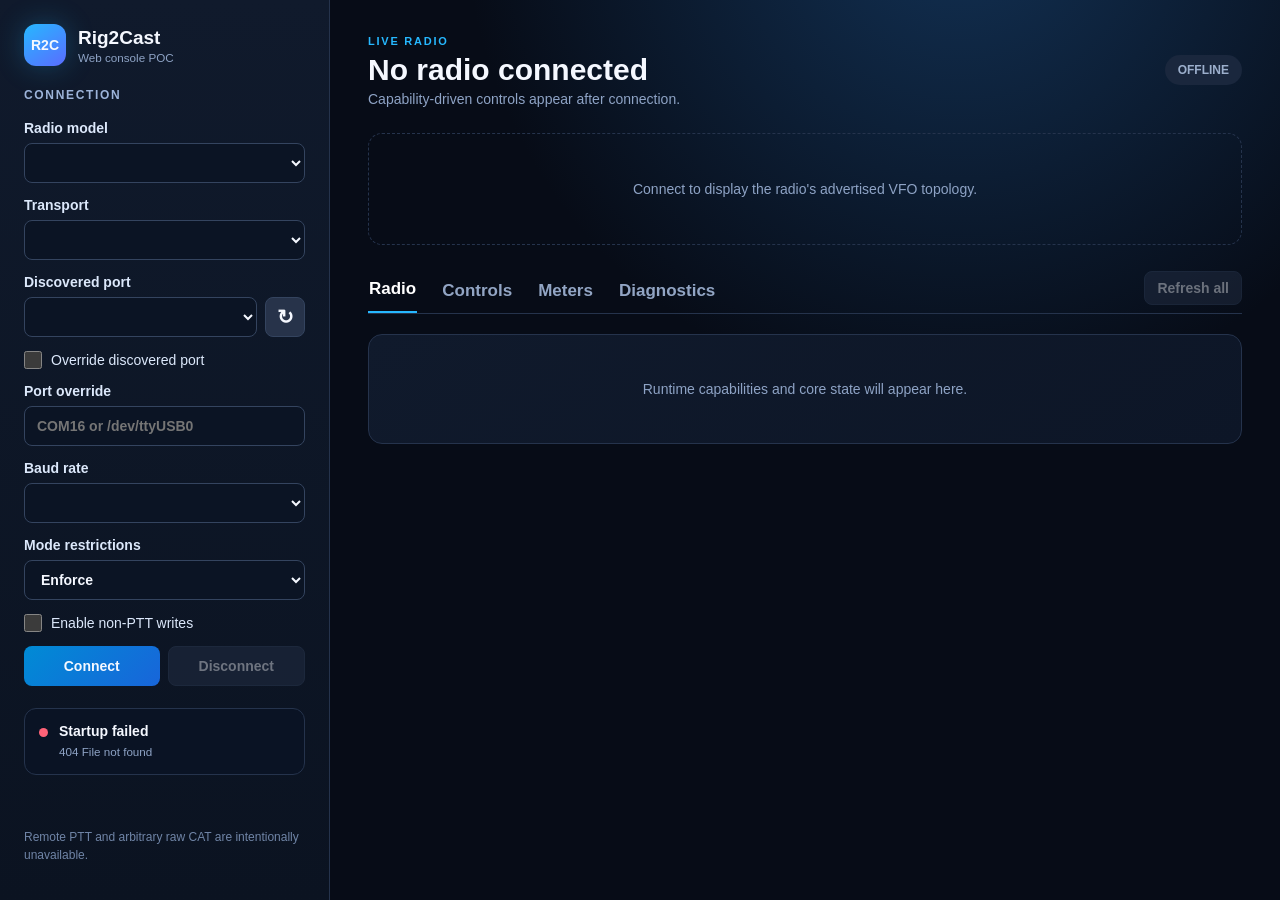
==== samples/Rig2Cast.WebGui/wwwroot/index.html @ d9836d30 "WebGUI for radio control server via REST API and WebSockets was implemented and render functional." ====
<!doctype html>
<html lang="en">
<head>
  <meta charset="utf-8">
  <meta name="viewport" content="width=device-width, initial-scale=1">
  <title>Rig2Cast Web Console</title>
  <link rel="stylesheet" href="styles.css">
</head>
<body>
  <div class="app-shell">
    <aside class="sidebar">
      <div class="brand"><span class="brand-mark">R2C</span><div><strong>Rig2Cast</strong><small>Web console POC</small></div></div>
      <section>
        <h2>Connection</h2>
        <label>Radio model<select id="model"></select></label>
        <label>Transport<select id="transport"></select></label>
        <div id="serial-fields">
          <label>Discovered port<div class="inline"><select id="serial-port"></select><button id="refresh-ports" class="icon" title="Refresh ports">↻</button></div></label>
          <label class="check"><input id="port-override-enabled" type="checkbox">Override discovered port</label>
          <label id="port-override-row">Port override<input id="port-override" placeholder="COM16 or /dev/ttyUSB0" disabled></label>
          <label>Baud rate<select id="baud"></select></label>
        </div>
        <div id="tcp-fields" hidden>
          <label>Raw TCP host<input id="tcp-host" value="127.0.0.1"></label>
          <label>Raw TCP port<input id="tcp-port" type="number" min="1" max="65535" value="5555"></label>
        </div>
        <div id="model-settings"></div>
        <label>Mode restrictions<select id="mode-policy"><option>Enforce</option><option>Advisory</option></select></label>
        <label class="check"><input id="enable-writes" type="checkbox">Enable non-PTT writes</label>
        <div class="actions"><button id="connect" class="primary">Connect</button><button id="disconnect" disabled>Disconnect</button></div>
      </section>
      <div id="status-card" class="status-card"><span class="dot"></span><div><strong id="status-title">Offline</strong><small id="status-text">Select a radio and transport.</small></div></div>
      <p class="safety">Remote PTT and arbitrary raw CAT are intentionally unavailable.</p>
    </aside>

    <main>
      <header>
        <div><span class="eyebrow">LIVE RADIO</span><h1 id="radio-title">No radio connected</h1><p id="radio-summary">Capability-driven controls appear after connection.</p></div>
        <div id="connection-badge" class="badge offline">OFFLINE</div>
      </header>
      <div id="vfo-deck" class="vfo-deck empty"><div class="empty-state">Connect to display the radio's advertised VFO topology.</div></div>
      <nav><button class="tab active" data-tab="radio">Radio</button><button class="tab" data-tab="controls">Controls</button><button class="tab" data-tab="meters">Meters</button><button class="tab" data-tab="diagnostics">Diagnostics</button><button id="refresh-all" class="refresh" disabled>Refresh all</button></nav>
      <section id="tab-radio" class="tab-page active"><div id="core-card" class="panel empty-state">Runtime capabilities and core state will appear here.</div></section>
      <section id="tab-controls" class="tab-page"><div id="controls-grid" class="control-groups"></div></section>
      <section id="tab-meters" class="tab-page"><div id="meters-grid" class="meter-grid"></div></section>
      <section id="tab-diagnostics" class="tab-page"><div class="panel"><div class="panel-title"><h3>Session log</h3><button id="clear-log">Clear</button></div><pre id="log"></pre></div></section>
    </main>
  </div>
  <script src="app.js"></script>
</body>
</html>
---- samples/Rig2Cast.WebGui/wwwroot/styles.css ----
:root {
    color-scheme: dark;
    --bg: #070c17;
    --side: #0d1525;
    --panel: #101a2d;
    --panel2: #0c1525;
    --line: #25334c;
    --muted: #8ea3c5;
    --text: #f5f8ff;
    --cyan: #26b8ff;
    --green: #49e39b;
    --amber: #ffc857;
    --danger: #ff6378
}

* {
    box-sizing: border-box
}

body {
    margin: 0;
    background: radial-gradient(circle at 75% -10%, #123154 0, transparent 36%), var(--bg);
    color: var(--text);
    font: 14px Inter, Segoe UI, sans-serif
}

.app-shell {
    min-height: 100vh;
    display: grid;
    grid-template-columns: 330px 1fr
}

.sidebar {
    background: linear-gradient(180deg, #101a2c, #0b1321);
    border-right: 1px solid var(--line);
    padding: 24px;
    display: flex;
    flex-direction: column;
    gap: 22px
}

.brand {
    display: flex;
    align-items: center;
    gap: 12px
}

.brand-mark {
    display: grid;
    place-items: center;
    width: 42px;
    height: 42px;
    border-radius: 12px;
    background: linear-gradient(145deg, var(--cyan), #5a6cff);
    font-weight: 900;
    box-shadow: 0 0 28px #26b8ff42
}

.brand strong,
.brand small {
    display: block
}

.brand strong {
    font-size: 19px
}

.brand small {
    color: var(--muted);
    margin-top: 2px
}

h2 {
    font-size: 12px;
    letter-spacing: .14em;
    text-transform: uppercase;
    color: #9db4da;
    margin: 0 0 18px
}

label {
    display: grid;
    gap: 7px;
    margin: 0 0 14px;
    color: #dce8fb;
    font-weight: 600
}

input,
select,
button {
    height: 40px;
    border-radius: 8px;
    border: 1px solid #34445f;
    background: #0b1424;
    color: var(--text);
    padding: 0 12px;
    font: inherit
}

input:focus,
select:focus {
    outline: 2px solid #26b8ff55;
    border-color: var(--cyan)
}

button {
    background: #27334a;
    cursor: pointer;
    font-weight: 700
}

button:hover:not(:disabled) {
    border-color: #5b7194;
    filter: brightness(1.12)
}

button:disabled {
    opacity: .42;
    cursor: not-allowed
}

.primary {
    background: linear-gradient(135deg, #008bd5, #1865da);
    border: 0
}

.inline,
.actions {
    display: flex;
    gap: 8px
}

.inline select {
    min-width: 0;
    flex: 1
}

.icon {
    width: 40px;
    padding: 0;
    font-size: 20px
}

.check {
    display: flex;
    align-items: center;
    gap: 9px;
    font-weight: 500
}

.check input {
    width: 18px;
    height: 18px;
    margin: 0;
    accent-color: var(--cyan)
}

.actions button {
    flex: 1
}

.status-card {
    border: 1px solid var(--line);
    background: #0a1324;
    border-radius: 12px;
    padding: 14px;
    display: flex;
    gap: 11px;
    align-items: flex-start
}

.status-card .dot {
    width: 9px;
    height: 9px;
    border-radius: 50%;
    background: #60708d;
    margin-top: 5px
}

.status-card.online .dot {
    background: var(--green);
    box-shadow: 0 0 12px var(--green)
}

.status-card.error .dot {
    background: var(--danger)
}

.status-card strong,
.status-card small {
    display: block
}

.status-card small {
    margin-top: 5px;
    color: var(--muted);
    line-height: 1.35
}

.safety {
    margin-top: auto;
    color: #7085a7;
    font-size: 12px;
    line-height: 1.5
}

main {
    padding: 32px 38px;
    min-width: 0
}

header {
    display: flex;
    justify-content: space-between;
    gap: 20px;
    align-items: center
}

.eyebrow {
    font-size: 11px;
    letter-spacing: .16em;
    color: var(--cyan);
    font-weight: 800
}

h1 {
    font-size: 30px;
    margin: 5px 0 4px
}

header p {
    margin: 0;
    color: var(--muted)
}

.badge {
    padding: 8px 13px;
    border-radius: 30px;
    font-weight: 800;
    font-size: 12px;
    background: #1a273d;
    color: #9cafcc
}

.badge.online {
    background: #123b35;
    color: var(--green)
}

.vfo-deck {
    display: grid;
    grid-template-columns: repeat(auto-fit, minmax(280px, 1fr));
    gap: 14px;
    margin: 26px 0
}

.vfo-card {
    padding: 20px;
    border: 1px solid var(--line);
    background: linear-gradient(145deg, #111d32, #0d1729);
    border-radius: 14px;
    position: relative
}

.vfo-card.active {
    border-color: var(--cyan);
    box-shadow: inset 0 0 0 1px #26b8ff33
}

.vfo-role {
    position: absolute;
    right: 18px;
    top: 17px;
    color: var(--cyan);
    font-size: 11px;
    font-weight: 800
}

.vfo-name {
    color: #9eb2d3;
    font-weight: 800
}

.frequency {
    font-size: 29px;
    font-weight: 800;
    margin: 17px 0 14px;
    letter-spacing: .02em
}

.frequency-editor {
    display: flex;
    gap: 8px
}

.frequency-editor input {
    flex: 1;
    min-width: 0
}

.empty-state {
    color: var(--muted);
    display: grid;
    place-items: center;
    min-height: 110px
}

.vfo-deck.empty {
    border: 1px dashed var(--line);
    border-radius: 14px
}

nav {
    display: flex;
    align-items: end;
    gap: 24px;
    border-bottom: 1px solid var(--line);
    margin-bottom: 20px
}

.tab {
    border: 0;
    background: none;
    border-radius: 0;
    padding: 0 1px 12px;
    height: auto;
    color: #92a5c4;
    font-size: 17px
}

.tab.active {
    color: white;
    border-bottom: 2px solid var(--cyan)
}

.refresh {
    margin-left: auto;
    margin-bottom: 8px;
    height: 34px
}

.tab-page {
    display: none
}

.tab-page.active {
    display: block
}

.panel {
    background: linear-gradient(150deg, #101a2c, #0d1627);
    border: 1px solid var(--line);
    border-radius: 14px;
    padding: 20px;
    margin-bottom: 16px
}

.panel-title {
    display: flex;
    align-items: center;
    justify-content: space-between
}

.panel h3 {
    margin: 0 0 16px;
    font-size: 16px
}

.core-grid {
    display: grid;
    grid-template-columns: repeat(auto-fit, minmax(210px, 1fr));
    gap: 16px
}

.core-item {
    padding: 14px;
    background: #0a1322;
    border-radius: 10px;
    border: 1px solid #1e2b42
}

.core-item small {
    display: block;
    color: var(--muted);
    margin-bottom: 7px
}

.core-item strong {
    font-size: 16px
}

.core-actions {
    display: grid;
    grid-template-columns: repeat(3, minmax(180px, 1fr));
    gap: 12px;
    margin-top: 18px
}

.field-action {
    display: grid;
    grid-template-columns: 1fr auto;
    gap: 8px;
    align-items: end
}

.field-action label {
    margin: 0
}

.control-groups {
    display: grid;
    grid-template-columns: repeat(auto-fit, minmax(410px, 1fr));
    gap: 16px
}

.control-table {
    display: grid;
    grid-template-columns: minmax(140px, 1fr) 150px 72px;
    gap: 9px 12px;
    align-items: center
}

.control-table .name small {
    display: block;
    color: #7186a9;
    font-size: 10px;
    margin-top: 3px
}

.control-table input,
.control-table select {
    width: 100%
}

.switch-grid {
    display: grid;
    grid-template-columns: repeat(2, minmax(170px, 1fr));
    gap: 10px
}

.switch-tile {
    display: flex;
    justify-content: space-between;
    align-items: center;
    background: #0a1322;
    border: 1px solid #1f2d45;
    padding: 12px;
    border-radius: 10px
}

.toggle {
    appearance: none;
    width: 40px;
    height: 22px;
    background: #34415a;
    border-radius: 20px;
    position: relative;
    transition: .2s
}

.toggle:after {
    content: "";
    position: absolute;
    width: 16px;
    height: 16px;
    border-radius: 50%;
    background: white;
    top: 3px;
    left: 3px;
    transition: .2s
}

.toggle:checked {
    background: #087fc1
}

.toggle:checked:after {
    left: 21px
}

.meter-grid {
    display: grid;
    grid-template-columns: repeat(auto-fit, minmax(230px, 1fr));
    gap: 14px
}

.meter {
    padding: 18px;
    background: var(--panel);
    border: 1px solid var(--line);
    border-radius: 13px
}

.meter-head {
    display: flex;
    justify-content: space-between
}

.meter-value {
    font-size: 27px;
    font-weight: 800;
    margin: 18px 0 9px
}

.meter-track {
    height: 7px;
    background: #07101e;
    border-radius: 8px;
    overflow: hidden
}

.meter-fill {
    height: 100%;
    width: 0;
    background: linear-gradient(90deg, var(--cyan), var(--green));
    transition: .25s
}

pre {
    min-height: 300px;
    max-height: 520px;
    overflow: auto;
    color: #b6c9e8;
    white-space: pre-wrap;
    line-height: 1.55
}

body.busy {
    cursor: progress
}

@media(max-width:920px) {
    .app-shell {
        grid-template-columns: 1fr
    }

    .sidebar {
        border-right: 0;
        border-bottom: 1px solid var(--line)
    }

    main {
        padding: 24px 18px
    }

    .core-actions {
        grid-template-columns: 1fr
    }

    .control-groups {
        grid-template-columns: 1fr
    }
}

@media(max-width:540px) {
    .control-table {
        grid-template-columns: 1fr 90px 64px
    }

    .switch-grid {
        grid-template-columns: 1fr
    }

    nav {
        gap: 13px;
        overflow: auto
    }

    .tab {
        font-size: 15px
    }
}
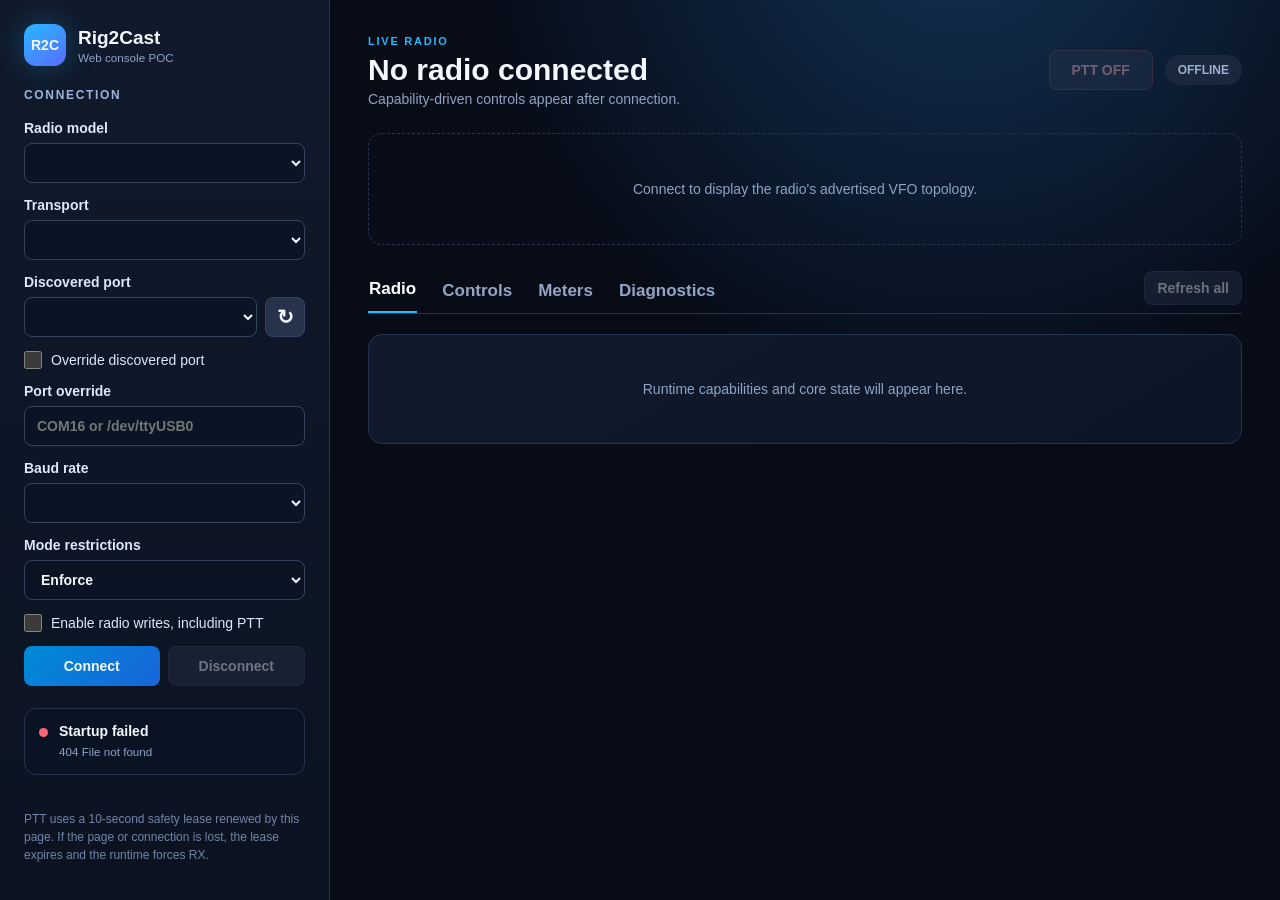
==== commit 2a527cd8: "- Split-mode red TX-VFO highlighting.   - Mouse-wheel VFO tuning.   - Web PTT with a renewable 10-se" ====
--- a/samples/Rig2Cast.WebGui/wwwroot/index.html
+++ b/samples/Rig2Cast.WebGui/wwwroot/index.html
@@ -26,17 +26,17 @@
         </div>
         <div id="model-settings"></div>
         <label>Mode restrictions<select id="mode-policy"><option>Enforce</option><option>Advisory</option></select></label>
-        <label class="check"><input id="enable-writes" type="checkbox">Enable non-PTT writes</label>
+        <label class="check"><input id="enable-writes" type="checkbox">Enable radio writes, including PTT</label>
         <div class="actions"><button id="connect" class="primary">Connect</button><button id="disconnect" disabled>Disconnect</button></div>
       </section>
       <div id="status-card" class="status-card"><span class="dot"></span><div><strong id="status-title">Offline</strong><small id="status-text">Select a radio and transport.</small></div></div>
-      <p class="safety">Remote PTT and arbitrary raw CAT are intentionally unavailable.</p>
+      <p class="safety">PTT uses a 10-second safety lease renewed by this page. If the page or connection is lost, the lease expires and the runtime forces RX.</p>
     </aside>
 
     <main>
       <header>
         <div><span class="eyebrow">LIVE RADIO</span><h1 id="radio-title">No radio connected</h1><p id="radio-summary">Capability-driven controls appear after connection.</p></div>
-        <div id="connection-badge" class="badge offline">OFFLINE</div>
+        <div class="header-actions"><button id="ptt" class="ptt" disabled>PTT OFF</button><div id="connection-badge" class="badge offline">OFFLINE</div></div>
       </header>
       <div id="vfo-deck" class="vfo-deck empty"><div class="empty-state">Connect to display the radio's advertised VFO topology.</div></div>
       <nav><button class="tab active" data-tab="radio">Radio</button><button class="tab" data-tab="controls">Controls</button><button class="tab" data-tab="meters">Meters</button><button class="tab" data-tab="diagnostics">Diagnostics</button><button id="refresh-all" class="refresh" disabled>Refresh all</button></nav>
--- a/samples/Rig2Cast.WebGui/wwwroot/styles.css
+++ b/samples/Rig2Cast.WebGui/wwwroot/styles.css
@@ -234,6 +234,25 @@
     color: var(--muted)
 }
 
+.header-actions {
+    display: flex;
+    align-items: center;
+    gap: 12px
+}
+
+.ptt {
+    min-width: 104px;
+    border-color: #70404a;
+    color: #ffb2bd
+}
+
+.ptt.transmitting {
+    color: white;
+    border-color: var(--danger);
+    background: linear-gradient(135deg, #b51f38, #e33d56);
+    box-shadow: 0 0 20px #ff63784d
+}
+
 .badge {
     padding: 8px 13px;
     border-radius: 30px;
@@ -268,6 +287,19 @@
     box-shadow: inset 0 0 0 1px #26b8ff33
 }
 
+.vfo-card.split-tx {
+    border-color: var(--danger);
+    box-shadow: inset 0 0 0 1px #ff63784d
+}
+
+.vfo-card.active.split-tx {
+    box-shadow: inset 0 0 0 1px #26b8ff33, 0 0 0 2px var(--danger)
+}
+
+.vfo-card.split-tx .vfo-role {
+    color: var(--danger)
+}
+
 .vfo-role {
     position: absolute;
     right: 18px;
@@ -287,6 +319,16 @@
     font-weight: 800;
     margin: 17px 0 14px;
     letter-spacing: .02em
+}
+
+.frequency.tunable {
+    cursor: ns-resize;
+    user-select: none
+}
+
+.frequency.tunable:hover {
+    color: #d9f4ff;
+    text-shadow: 0 0 18px #26b8ff55
 }
 
 .frequency-editor {
@@ -570,4 +612,4 @@
     .tab {
         font-size: 15px
     }
-}+}
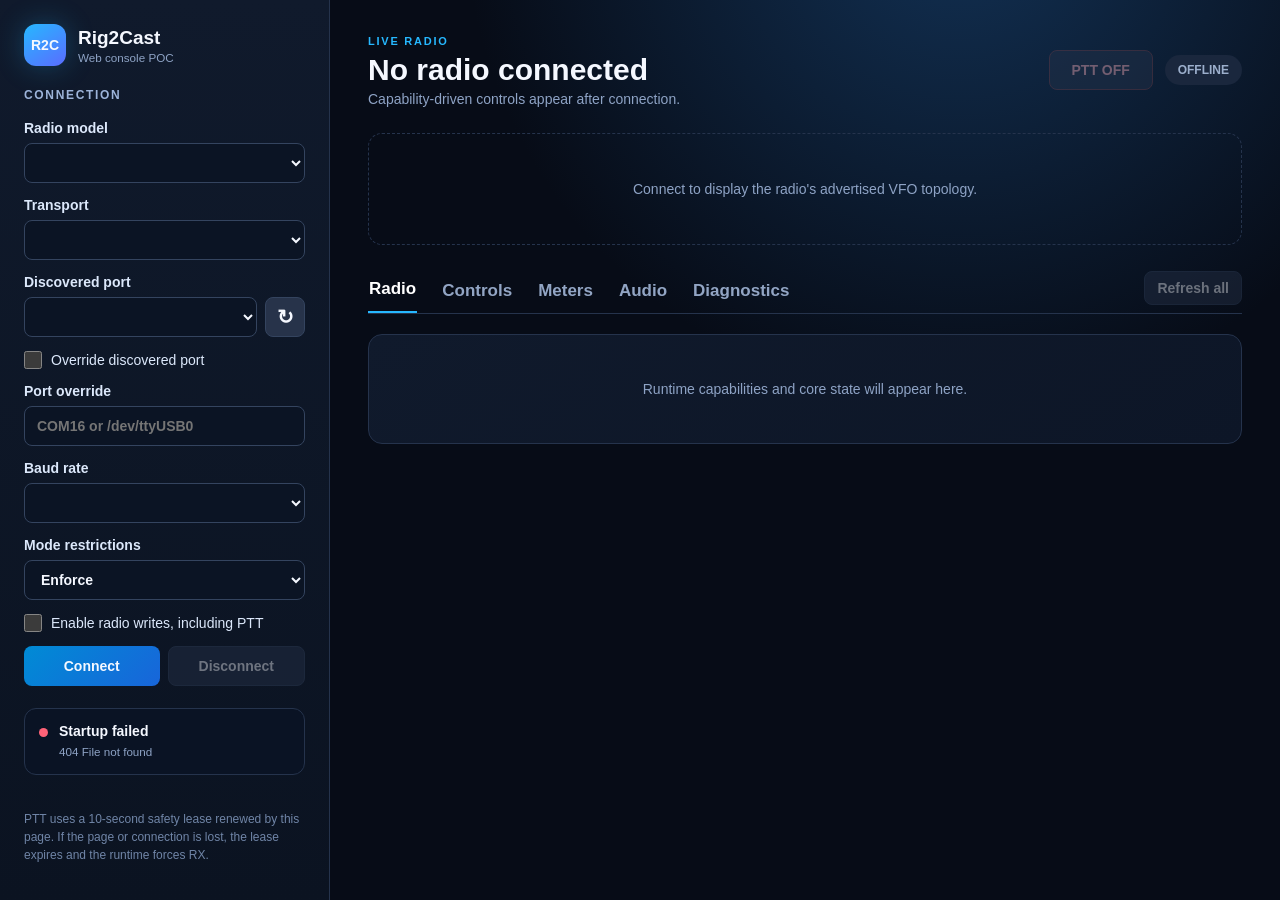
==== commit 2707b29e: "RX / TX capability was added using the GhostLink server for remote operation via browser" ====
--- a/samples/Rig2Cast.WebGui/wwwroot/index.html
+++ b/samples/Rig2Cast.WebGui/wwwroot/index.html
@@ -39,13 +39,15 @@
         <div class="header-actions"><button id="ptt" class="ptt" disabled>PTT OFF</button><div id="connection-badge" class="badge offline">OFFLINE</div></div>
       </header>
       <div id="vfo-deck" class="vfo-deck empty"><div class="empty-state">Connect to display the radio's advertised VFO topology.</div></div>
-      <nav><button class="tab active" data-tab="radio">Radio</button><button class="tab" data-tab="controls">Controls</button><button class="tab" data-tab="meters">Meters</button><button class="tab" data-tab="diagnostics">Diagnostics</button><button id="refresh-all" class="refresh" disabled>Refresh all</button></nav>
+      <nav><button class="tab active" data-tab="radio">Radio</button><button class="tab" data-tab="controls">Controls</button><button class="tab" data-tab="meters">Meters</button><button class="tab" data-tab="audio">Audio</button><button class="tab" data-tab="diagnostics">Diagnostics</button><button id="refresh-all" class="refresh" disabled>Refresh all</button></nav>
       <section id="tab-radio" class="tab-page active"><div id="core-card" class="panel empty-state">Runtime capabilities and core state will appear here.</div></section>
       <section id="tab-controls" class="tab-page"><div id="controls-grid" class="control-groups"></div></section>
       <section id="tab-meters" class="tab-page"><div id="meters-grid" class="meter-grid"></div></section>
+      <section id="tab-audio" class="tab-page"><div class="panel audio-panel"><div class="panel-title"><div><h3>GhostLink audio stream</h3><p>Duplex 48 kHz mono audio via the AUDIO_STREAMING_CS_LINUX server.</p></div><div id="audio-badge" class="badge offline">OFFLINE</div></div><div class="audio-grid"><label>Server host<input id="audio-host" value="127.0.0.1"></label><label>Server TX port <small>radio audio → browser</small><input id="audio-tx-port" type="number" min="1" max="65535" value="6001"></label><label>Server RX port <small>browser mic → radio</small><input id="audio-rx-port" type="number" min="1" max="65535" value="6002"></label><label>Opus bitrate<input id="audio-bitrate" type="number" min="6000" max="128000" step="1000" value="16000"></label></div><label class="check"><input id="audio-mic" type="checkbox" checked>Send microphone audio to the server</label><div class="actions audio-actions"><button id="audio-connect" class="primary">Start audio</button><button id="audio-disconnect" disabled>Stop audio</button></div><p class="audio-note">Microphone access requires HTTPS or localhost. Use headphones to prevent feedback.</p></div></section>
       <section id="tab-diagnostics" class="tab-page"><div class="panel"><div class="panel-title"><h3>Session log</h3><button id="clear-log">Clear</button></div><pre id="log"></pre></div></section>
     </main>
   </div>
+  <script src="audio.js"></script>
   <script src="app.js"></script>
 </body>
 </html>
--- a/samples/Rig2Cast.WebGui/wwwroot/styles.css
+++ b/samples/Rig2Cast.WebGui/wwwroot/styles.css
@@ -409,6 +409,12 @@
     font-size: 16px
 }
 
+.panel-title p { margin: 4px 0 16px; color: var(--muted) }
+.audio-grid { display: grid; grid-template-columns: repeat(4, minmax(140px, 1fr)); gap: 14px }
+.audio-grid small { color: var(--muted); font-weight: 400 }
+.audio-actions { max-width: 360px; margin-top: 18px }
+.audio-note { color: var(--muted); font-size: 12px; margin: 16px 0 0 }
+
 .core-grid {
     display: grid;
     grid-template-columns: repeat(auto-fit, minmax(210px, 1fr));
@@ -590,12 +596,15 @@
         grid-template-columns: 1fr
     }
 
+    .audio-grid { grid-template-columns: 1fr 1fr }
+
     .control-groups {
         grid-template-columns: 1fr
     }
 }
 
 @media(max-width:540px) {
+    .audio-grid { grid-template-columns: 1fr }
     .control-table {
         grid-template-columns: 1fr 90px 64px
     }
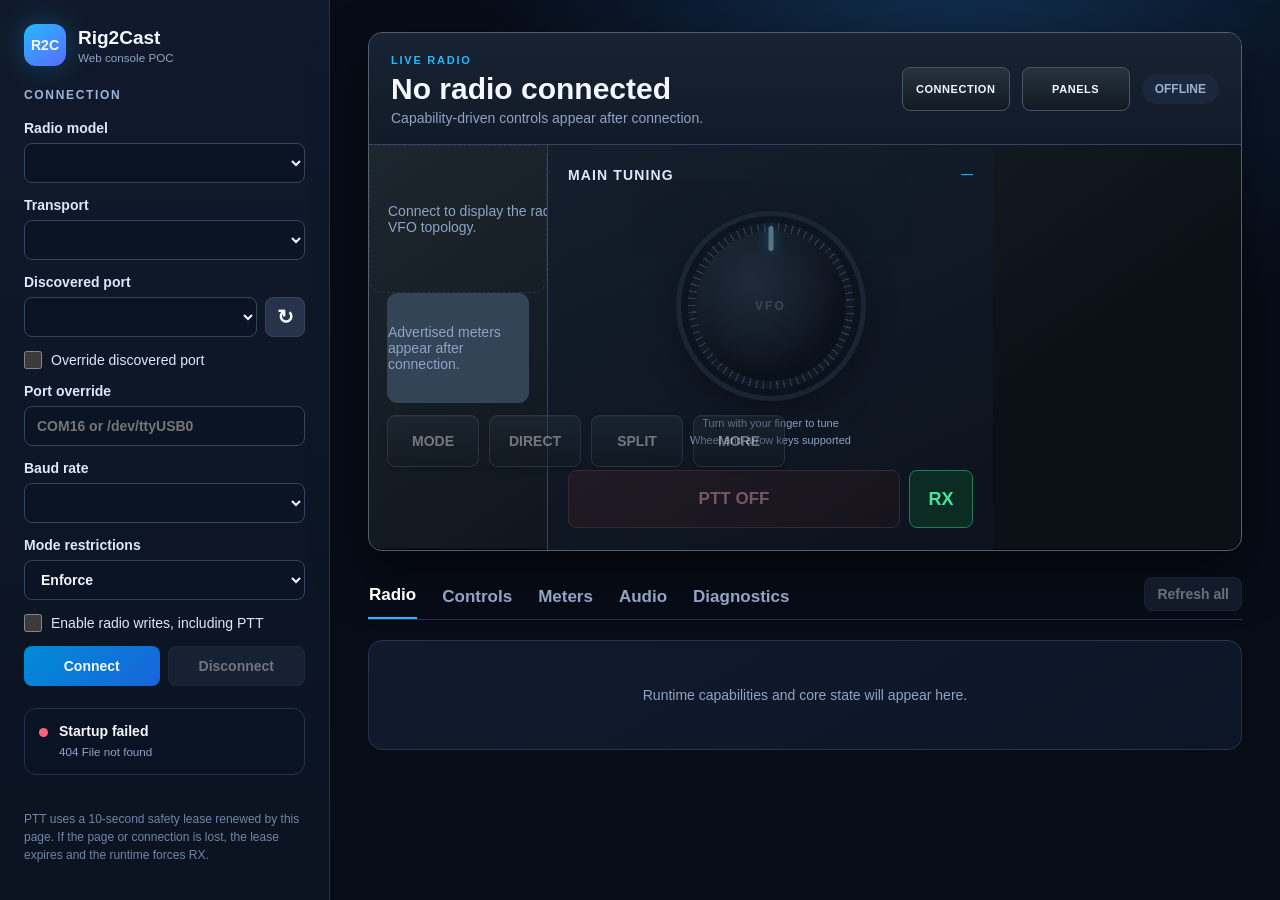
==== commit 32321d91: "UI updates to look more like a radio panel" ====
--- a/samples/Rig2Cast.WebGui/wwwroot/index.html
+++ b/samples/Rig2Cast.WebGui/wwwroot/index.html
@@ -12,6 +12,8 @@
       <div class="brand"><span class="brand-mark">R2C</span><div><strong>Rig2Cast</strong><small>Web console POC</small></div></div>
       <section>
         <h2>Connection</h2>
+        <div id="station-lock-summary" class="station-lock-summary" hidden></div>
+        <div id="connection-form">
         <label>Radio model<select id="model"></select></label>
         <label>Transport<select id="transport"></select></label>
         <div id="serial-fields">
@@ -27,6 +29,7 @@
         <div id="model-settings"></div>
         <label>Mode restrictions<select id="mode-policy"><option>Enforce</option><option>Advisory</option></select></label>
         <label class="check"><input id="enable-writes" type="checkbox">Enable radio writes, including PTT</label>
+        </div>
         <div class="actions"><button id="connect" class="primary">Connect</button><button id="disconnect" disabled>Disconnect</button></div>
       </section>
       <div id="status-card" class="status-card"><span class="dot"></span><div><strong id="status-title">Offline</strong><small id="status-text">Select a radio and transport.</small></div></div>
@@ -34,16 +37,64 @@
     </aside>
 
     <main>
-      <header>
-        <div><span class="eyebrow">LIVE RADIO</span><h1 id="radio-title">No radio connected</h1><p id="radio-summary">Capability-driven controls appear after connection.</p></div>
-        <div class="header-actions"><button id="ptt" class="ptt" disabled>PTT OFF</button><div id="connection-badge" class="badge offline">OFFLINE</div></div>
-      </header>
-      <div id="vfo-deck" class="vfo-deck empty"><div class="empty-state">Connect to display the radio's advertised VFO topology.</div></div>
+      <section class="radio-console" aria-label="Radio front panel">
+        <header class="console-header">
+          <div><span class="eyebrow">LIVE RADIO</span><h1 id="radio-title">No radio connected</h1><p id="radio-summary">Capability-driven controls appear after connection.</p></div>
+          <div class="header-actions"><button id="sidebar-toggle" class="view-toggle" type="button" aria-pressed="false" title="Show or hide the connection panel">CONNECTION</button><button id="panels-toggle" class="view-toggle" type="button" aria-pressed="false" title="Show or hide the lower panels">PANELS</button><div id="connection-badge" class="badge offline">OFFLINE</div></div>
+        </header>
+        <div class="console-face">
+          <aside id="common-knobs" class="common-knobs" aria-label="Common gain controls"></aside>
+          <div class="console-main">
+            <div id="vfo-deck" class="vfo-deck empty"><div class="empty-state">Connect to display the radio's advertised VFO topology.</div></div>
+            <div id="front-meters" class="front-meters empty-state">Advertised meters appear after connection.</div>
+            <div class="soft-keys" aria-label="Common radio controls">
+              <button id="mode-open" disabled>MODE</button>
+              <button id="direct-open" disabled>DIRECT</button>
+              <button id="split-soft" disabled>SPLIT</button>
+              <button id="more-open" disabled>MORE</button>
+            </div>
+          </div>
+          <aside class="tuning-cluster" aria-label="Tuning controls">
+            <div class="tuning-heading"><span>MAIN TUNING</span><small id="tuning-step">—</small></div>
+            <div id="tuning-dial" class="tuning-dial" role="slider" aria-label="Main VFO tuning" aria-disabled="true" tabindex="-1">
+              <div id="dial-motion" class="dial-motion"><div class="dial-marker"></div></div><div class="dial-cap"><span>VFO</span></div>
+            </div>
+            <p class="dial-help">Turn with your finger to tune<br>Wheel and arrow keys supported</p>
+            <div class="transmit-controls">
+              <button id="ptt" class="ptt" disabled>PTT OFF</button>
+              <div id="rx-state" class="rx-state">RX</div>
+            </div>
+          </aside>
+        </div>
+      </section>
+      <dialog id="frequency-dialog" class="console-dialog">
+        <form method="dialog" class="dialog-card">
+          <div class="dialog-heading"><div><span class="eyebrow">DIRECT ENTRY</span><h2 id="frequency-dialog-title">Set frequency</h2></div><button class="dialog-close" value="cancel" aria-label="Close">×</button></div>
+          <label>Frequency (Hz)<input id="direct-frequency" inputmode="numeric" type="number"></label>
+          <div class="dialog-actions"><button value="cancel">Cancel</button><button id="direct-apply" value="default" class="primary">Apply</button></div>
+        </form>
+      </dialog>
+      <dialog id="mode-dialog" class="console-dialog">
+        <div class="dialog-card">
+          <div class="dialog-heading"><div><span class="eyebrow">OPERATING MODE</span><h2>Select mode</h2></div><button class="dialog-close" data-close-dialog="mode-dialog" aria-label="Close">×</button></div>
+          <div id="primary-modes" class="mode-buttons"></div>
+          <button id="more-modes-toggle" class="more-modes-toggle" hidden>MORE MODES</button>
+          <div id="more-modes" class="mode-buttons secondary-modes" hidden></div>
+        </div>
+      </dialog>
+      <dialog id="more-dialog" class="console-dialog">
+        <div class="dialog-card wide-dialog">
+          <div class="dialog-heading"><div><span class="eyebrow">RADIO CAPABILITIES</span><h2>More controls</h2></div><button class="dialog-close" data-close-dialog="more-dialog" aria-label="Close">×</button></div>
+          <div id="more-capabilities" class="capability-summary"></div>
+          <section class="meter-picker-section"><h3>Front-panel meters <small>Choose up to three</small></h3><div id="meter-picker" class="meter-picker"></div></section>
+          <button id="advanced-controls-open" class="primary">Open advanced controls</button>
+        </div>
+      </dialog>
       <nav><button class="tab active" data-tab="radio">Radio</button><button class="tab" data-tab="controls">Controls</button><button class="tab" data-tab="meters">Meters</button><button class="tab" data-tab="audio">Audio</button><button class="tab" data-tab="diagnostics">Diagnostics</button><button id="refresh-all" class="refresh" disabled>Refresh all</button></nav>
       <section id="tab-radio" class="tab-page active"><div id="core-card" class="panel empty-state">Runtime capabilities and core state will appear here.</div></section>
       <section id="tab-controls" class="tab-page"><div id="controls-grid" class="control-groups"></div></section>
       <section id="tab-meters" class="tab-page"><div id="meters-grid" class="meter-grid"></div></section>
-      <section id="tab-audio" class="tab-page"><div class="panel audio-panel"><div class="panel-title"><div><h3>GhostLink audio stream</h3><p>Duplex 48 kHz mono audio via the AUDIO_STREAMING_CS_LINUX server.</p></div><div id="audio-badge" class="badge offline">OFFLINE</div></div><div class="audio-grid"><label>Server host<input id="audio-host" value="127.0.0.1"></label><label>Server TX port <small>radio audio → browser</small><input id="audio-tx-port" type="number" min="1" max="65535" value="6001"></label><label>Server RX port <small>browser mic → radio</small><input id="audio-rx-port" type="number" min="1" max="65535" value="6002"></label><label>Opus bitrate<input id="audio-bitrate" type="number" min="6000" max="128000" step="1000" value="16000"></label></div><label class="check"><input id="audio-mic" type="checkbox" checked>Send microphone audio to the server</label><div class="actions audio-actions"><button id="audio-connect" class="primary">Start audio</button><button id="audio-disconnect" disabled>Stop audio</button></div><p class="audio-note">Microphone access requires HTTPS or localhost. Use headphones to prevent feedback.</p></div></section>
+      <section id="tab-audio" class="tab-page"><div class="panel audio-panel"><div class="panel-title"><div><h3>GhostLink audio stream</h3><p>Duplex 48 kHz mono audio via the AUDIO_STREAMING_CS_LINUX server.</p></div><div id="audio-badge" class="badge offline">OFFLINE</div></div><div id="audio-config" class="audio-grid"><label>Server host<input id="audio-host" value="127.0.0.1"></label><label>Server TX port <small>radio audio → browser</small><input id="audio-tx-port" type="number" min="1" max="65535" value="6001"></label><label>Server RX port <small>browser mic → radio</small><input id="audio-rx-port" type="number" min="1" max="65535" value="6002"></label><label>Opus bitrate<input id="audio-bitrate" type="number" min="6000" max="128000" step="1000" value="16000"></label></div><label class="check"><input id="audio-mic" type="checkbox" checked>Send microphone audio to the server</label><div class="actions audio-actions"><button id="audio-connect" class="primary">Start audio</button><button id="audio-disconnect" disabled>Stop audio</button></div><p class="audio-note">Microphone access requires HTTPS or localhost. Use headphones to prevent feedback.</p></div></section>
       <section id="tab-diagnostics" class="tab-page"><div class="panel"><div class="panel-title"><h3>Session log</h3><button id="clear-log">Clear</button></div><pre id="log"></pre></div></section>
     </main>
   </div>
--- a/samples/Rig2Cast.WebGui/wwwroot/styles.css
+++ b/samples/Rig2Cast.WebGui/wwwroot/styles.css
@@ -17,6 +17,10 @@
     box-sizing: border-box
 }
 
+[hidden] {
+    display: none !important
+}
+
 body {
     margin: 0;
     background: radial-gradient(circle at 75% -10%, #123154 0, transparent 36%), var(--bg);
@@ -210,6 +214,21 @@
     min-width: 0
 }
 
+.radio-console { overflow: hidden; border: 1px solid #526070; border-radius: 14px; background: linear-gradient(145deg, #202a32, #0b1117 72%); box-shadow: 0 22px 50px #0008, inset 0 1px #ffffff1f, inset 0 -1px #000 }
+.console-header { padding: 18px 22px; border-bottom: 1px solid #34445f; background: linear-gradient(180deg, #182333, #111a28) }
+.console-face { display: grid; grid-template-columns: 178px minmax(0, 1fr) 248px; min-height: 390px }
+.console-main { min-width: 0; padding-bottom: 16px }
+.common-knobs { padding: 22px 16px; border-right: 1px solid #34445f; background: linear-gradient(145deg, #151f28, #0b1219); display: flex; flex-direction: column; align-items: center; gap: 22px }
+.common-knobs:empty { display: none }
+.knob-control { margin: 0; display: flex; flex-direction: column; align-items: center; gap: 7px; color: #c8d6e3; font-size: 11px; letter-spacing: .06em }
+.control-knob { --knob-angle: -135deg; width: 92px; height: 92px; position: relative; border: 4px solid #263746; border-radius: 50%; background: radial-gradient(circle at 38% 32%, #344454, #0b1117 68%); box-shadow: 0 7px 16px #0008, inset -6px -8px 14px #0009 }
+.control-knob::before { content: ""; position: absolute; inset: -7px; z-index: -1; border-radius: 50%; background: conic-gradient(from 225deg, var(--cyan) 0 var(--knob-fill, 0%), #263746 var(--knob-fill, 0%) 75%, transparent 75%) }
+.knob-pointer { position: absolute; left: 50%; top: 8px; width: 4px; height: 25px; border-radius: 3px; background: #d5f5ff; box-shadow: 0 0 8px var(--cyan); transform-origin: 2px 38px; transform: translateX(-50%) rotate(var(--knob-angle)) }
+.control-knob { cursor: grab; touch-action: none; user-select: none; outline: none }
+.control-knob.turning { cursor: grabbing; border-color: var(--cyan); box-shadow: 0 0 18px #26b8ff42, 0 7px 16px #0008, inset -6px -8px 14px #0009 }
+.control-knob:focus-visible { box-shadow: 0 0 0 3px #26b8ff66, 0 7px 16px #0008, inset -6px -8px 14px #0009 }
+.knob-value { color: #d5f5ff; font-size: 14px; font-weight: 800; letter-spacing: 0 }
+
 header {
     display: flex;
     justify-content: space-between;
@@ -240,10 +259,21 @@
     gap: 12px
 }
 
+.view-toggle { min-width: 108px; min-height: 44px; background: linear-gradient(180deg, #26333e, #121a22); border-color: #465768; font-size: 11px; letter-spacing: .05em }
+.view-toggle[aria-pressed="true"] { color: #8deaff; border-color: var(--cyan); box-shadow: inset 0 -3px var(--cyan) }
+
+body.hide-sidebar .app-shell { grid-template-columns: 1fr }
+body.hide-sidebar .sidebar { display: none }
+body.hide-bottom-panels main > nav,
+body.hide-bottom-panels main > .tab-page { display: none }
+
 .ptt {
-    min-width: 104px;
+    min-width: 118px;
+    min-height: 58px;
+    font-size: 17px;
     border-color: #70404a;
-    color: #ffb2bd
+    color: #ffb2bd;
+    background: linear-gradient(145deg, #3a2029, #23151b)
 }
 
 .ptt.transmitting {
@@ -270,22 +300,29 @@
 .vfo-deck {
     display: grid;
     grid-template-columns: repeat(auto-fit, minmax(280px, 1fr));
-    gap: 14px;
-    margin: 26px 0
+    gap: 12px;
+    margin: 0;
+    padding: 18px
 }
 
 .vfo-card {
-    padding: 20px;
+    padding: 22px;
     border: 1px solid var(--line);
     background: linear-gradient(145deg, #111d32, #0d1729);
-    border-radius: 14px;
-    position: relative
+    border-radius: 12px;
+    position: relative;
+    min-width: 0
 }
 
 .vfo-card.active {
     border-color: var(--cyan);
-    box-shadow: inset 0 0 0 1px #26b8ff33
-}
+    background: radial-gradient(circle at 30% 0, #103746, #0b1721 60%);
+    box-shadow: inset 0 0 0 1px #26b8ff66, 0 0 16px #26b8ff2e
+}
+
+.vfo-card.selectable { cursor: pointer; touch-action: manipulation }
+.vfo-card.selectable:active { transform: translateY(1px) }
+.vfo-card.selectable:focus-visible { outline: 3px solid #26b8ff88; outline-offset: 2px }
 
 .vfo-card.split-tx {
     border-color: var(--danger);
@@ -301,29 +338,34 @@
 }
 
 .vfo-role {
-    position: absolute;
-    right: 18px;
-    top: 17px;
+    padding: 7px 11px;
+    border: 1px solid #38506e;
+    border-radius: 7px;
     color: var(--cyan);
     font-size: 11px;
     font-weight: 800
 }
 
+.vfo-card-header { display: flex; justify-content: space-between; align-items: center; gap: 12px }
+
 .vfo-name {
     color: #9eb2d3;
-    font-weight: 800
+    font-size: 20px;
+    font-weight: 900;
+    letter-spacing: .08em
 }
 
 .frequency {
-    font-size: 29px;
-    font-weight: 800;
-    margin: 17px 0 14px;
-    letter-spacing: .02em
+    font: 800 clamp(28px, 3vw, 47px)/1.05 ui-monospace, SFMono-Regular, Consolas, monospace;
+    margin: 28px 0 24px;
+    letter-spacing: .025em;
+    white-space: nowrap
 }
 
 .frequency.tunable {
-    cursor: ns-resize;
-    user-select: none
+    cursor: ew-resize;
+    user-select: none;
+    touch-action: none
 }
 
 .frequency.tunable:hover {
@@ -341,6 +383,65 @@
     min-width: 0
 }
 
+.vfo-details { display: grid; grid-template-columns: repeat(3, 1fr); gap: 8px; margin-bottom: 14px }
+.vfo-detail { padding: 10px; border: 1px solid #21324a; border-radius: 8px; background: #08121f; text-align: center }
+.vfo-detail small, .vfo-detail strong { display: block }
+.vfo-detail small { color: var(--muted); font-size: 10px; letter-spacing: .08em }
+.vfo-detail strong { margin-top: 5px; color: #aeeaff; font-size: 15px }
+.vfo-step-select { width: 100%; height: 32px; margin-top: 3px; padding: 0 7px; border-color: #33536a; background: #0a1b28; color: #aeeaff; font-weight: 800; text-align: center }
+
+.tuning-cluster { padding: 22px 20px; border-left: 1px solid #34445f; background: linear-gradient(155deg, #141e2c, #0c131e); display: flex; flex-direction: column; align-items: center }
+.tuning-heading { width: 100%; display: flex; justify-content: space-between; color: #dce8fb; font-weight: 900; letter-spacing: .08em }
+.tuning-heading small { color: var(--cyan); letter-spacing: 0 }
+.tuning-dial { width: 190px; height: 190px; margin: 28px 0 14px; border: 5px solid #26364a; border-radius: 50%; position: relative; display: grid; place-items: center; background: repeating-conic-gradient(#536278 0 1deg, #111926 1deg 5deg); box-shadow: 0 10px 28px #000a, inset 0 0 0 7px #080d14; cursor: ew-resize; touch-action: none; user-select: none; outline: none }
+.tuning-dial[aria-disabled="true"] { opacity: .42; cursor: not-allowed }
+.tuning-dial:not([aria-disabled="true"]):focus-visible { box-shadow: 0 0 0 3px #26b8ff77, 0 10px 28px #000a, inset 0 0 0 7px #080d14 }
+.tuning-dial.tuning { border-color: var(--cyan); box-shadow: 0 0 24px #26b8ff3d, inset 0 0 0 7px #080d14 }
+.dial-cap { width: 150px; height: 150px; border-radius: 50%; display: grid; place-items: center; position: relative; z-index: 2; background: radial-gradient(circle at 38% 32%, #354255, #0b111a 68%); box-shadow: inset -10px -12px 24px #0009, inset 6px 6px 15px #ffffff0c }
+.dial-cap span { color: #71829a; font-size: 12px; font-weight: 900; letter-spacing: .18em }
+.dial-motion { position: absolute; inset: 0; z-index: 3; pointer-events: none; transition: transform 90ms linear }
+.dial-marker { position: absolute; top: 10px; left: 50%; width: 5px; height: 25px; border-radius: 4px; background: #bceeff; box-shadow: 0 0 12px var(--cyan); transform: translateX(-50%) }
+.dial-help { margin: 0; color: var(--muted); text-align: center; font-size: 11px; line-height: 1.5 }
+.transmit-controls { width: 100%; display: grid; grid-template-columns: 1fr 64px; gap: 9px; margin-top: auto; padding-top: 22px }
+.rx-state { display: grid; place-items: center; min-height: 58px; border: 1px solid #1f8056; border-radius: 8px; color: var(--green); background: #0b2b23; font-size: 18px; font-weight: 900 }
+.rx-state.transmitting { color: #ffb2bd; border-color: #70404a; background: #351820 }
+
+.front-meters { display: grid; grid-template-columns: repeat(auto-fit, minmax(130px, 1fr)); gap: 1px; min-height: 98px; margin: 0 18px 12px; overflow: hidden; border: 1px solid #334457; border-radius: 10px; background: #334457 }
+.front-meter { min-width: 0; padding: 14px; background: linear-gradient(180deg, #0b151d, #071016) }
+.front-meter-head { display: flex; justify-content: space-between; gap: 8px; color: #b9c9d7; font-size: 11px; font-weight: 800; letter-spacing: .06em }
+.front-meter-value { margin: 8px 0; color: #bff5ff; text-align: center; font-size: 17px; font-weight: 900 }
+.front-meter-track { height: 9px; overflow: hidden; border-radius: 2px; background: repeating-linear-gradient(90deg, #33404b 0 7px, #101820 7px 9px) }
+.front-meter-fill { width: 0; height: 100%; background: linear-gradient(90deg, #31e66f 0 65%, #ffd34f 65% 82%, #f44747 82%); transition: width .2s ease }
+
+.soft-keys { display: grid; grid-template-columns: repeat(4, minmax(92px, 1fr)); gap: 10px; padding: 0 18px }
+.soft-keys button { min-height: 52px; background: linear-gradient(180deg, #26333e, #121a22); border-color: #465768; box-shadow: inset 0 1px #ffffff14, 0 3px 5px #0005 }
+.soft-keys button.active { color: #89eaff; border-color: var(--cyan); box-shadow: inset 0 -3px var(--cyan), 0 0 10px #26b8ff2e }
+
+.console-dialog { width: min(620px, calc(100vw - 28px)); padding: 0; border: 1px solid #526477; border-radius: 14px; background: transparent; color: var(--text); box-shadow: 0 30px 90px #000c }
+.console-dialog::backdrop { background: #02060dcc; backdrop-filter: blur(4px) }
+.dialog-card { padding: 22px; background: linear-gradient(145deg, #1c2832, #0b1219) }
+.wide-dialog { width: 100% }
+.dialog-heading { display: flex; justify-content: space-between; align-items: start; gap: 18px; margin-bottom: 22px }
+.dialog-heading h2 { margin: 5px 0 0; color: white; font-size: 24px; letter-spacing: 0; text-transform: none }
+.dialog-close { width: 48px; height: 48px; padding: 0; font-size: 28px }
+.dialog-actions { display: flex; justify-content: flex-end; gap: 10px }
+.dialog-actions button { min-width: 110px; min-height: 48px }
+.mode-buttons { display: grid; grid-template-columns: repeat(auto-fit, minmax(100px, 1fr)); gap: 10px }
+.mode-buttons button { min-height: 56px; font-size: 16px }
+.mode-buttons button.active { color: #7ce9ff; border-color: var(--cyan); box-shadow: inset 0 -3px var(--cyan) }
+.more-modes-toggle { width: 100%; min-height: 48px; margin-top: 14px }
+.secondary-modes { margin-top: 10px; padding-top: 14px; border-top: 1px solid #354454 }
+.capability-summary { display: grid; grid-template-columns: repeat(auto-fit, minmax(150px, 1fr)); gap: 9px; margin-bottom: 18px }
+.capability-chip { min-height: 48px; padding: 12px; border: 1px solid #334657; border-radius: 8px; background: #0b151d }
+.capability-chip strong, .capability-chip small { display: block }
+.capability-chip small { margin-top: 4px; color: var(--muted) }
+.meter-picker-section { padding: 16px 0; margin: 4px 0 18px; border-top: 1px solid #354454; border-bottom: 1px solid #354454 }
+.meter-picker-section h3 { margin: 0 0 12px }
+.meter-picker-section h3 small { color: var(--muted); font-weight: 400 }
+.meter-picker { display: grid; grid-template-columns: repeat(auto-fit, minmax(150px, 1fr)); gap: 8px }
+.meter-choice { min-height: 48px; margin: 0; padding: 10px; display: flex; align-items: center; gap: 9px; border: 1px solid #334657; border-radius: 8px; background: #0b151d }
+.meter-choice input { width: 20px; height: 20px; margin: 0; accent-color: var(--cyan) }
+
 .empty-state {
     color: var(--muted);
     display: grid;
@@ -358,7 +459,7 @@
     align-items: end;
     gap: 24px;
     border-bottom: 1px solid var(--line);
-    margin-bottom: 20px
+    margin: 26px 0 20px
 }
 
 .tab {
@@ -414,6 +515,7 @@
 .audio-grid small { color: var(--muted); font-weight: 400 }
 .audio-actions { max-width: 360px; margin-top: 18px }
 .audio-note { color: var(--muted); font-size: 12px; margin: 16px 0 0 }
+.station-lock-summary { margin-bottom: 16px; padding: 12px; border: 1px solid var(--cyan); border-radius: 9px; background: #092238; color: #d9f4ff }
 
 .core-grid {
     display: grid;
@@ -601,9 +703,31 @@
     .control-groups {
         grid-template-columns: 1fr
     }
+
+    .console-face { grid-template-columns: 1fr }
+    .common-knobs { border-right: 0; border-bottom: 1px solid #34445f; flex-direction: row; justify-content: center; flex-wrap: wrap }
+    .tuning-cluster { border-left: 0; border-top: 1px solid #34445f; display: grid; grid-template-columns: 1fr 190px 1fr; gap: 20px }
+    .tuning-heading { align-self: start; flex-direction: column; gap: 8px }
+    .tuning-dial { margin: 0 }
+    .dial-help { align-self: center }
+    .transmit-controls { grid-column: 1 / -1; padding-top: 0 }
 }
 
 @media(max-width:540px) {
+    .console-header { align-items: flex-start; flex-direction: column }
+    .header-actions { width: 100%; flex-wrap: wrap }
+    .view-toggle { flex: 1; min-width: 96px }
+    .header-actions .badge { width: 100%; text-align: center }
+    .vfo-deck { grid-template-columns: 1fr; padding: 10px }
+    .front-meters { margin: 0 10px 10px; grid-template-columns: repeat(2, 1fr) }
+    .soft-keys { padding: 0 10px; grid-template-columns: repeat(2, 1fr) }
+    .vfo-card { padding: 16px }
+    .frequency { font-size: clamp(27px, 10vw, 40px) }
+    .frequency-editor button { min-width: 72px }
+    .tuning-cluster { display: flex }
+    .tuning-heading { flex-direction: row }
+    .tuning-dial { width: 180px; height: 180px; margin: 22px 0 12px }
+    .transmit-controls { padding-top: 20px }
     .audio-grid { grid-template-columns: 1fr }
     .control-table {
         grid-template-columns: 1fr 90px 64px
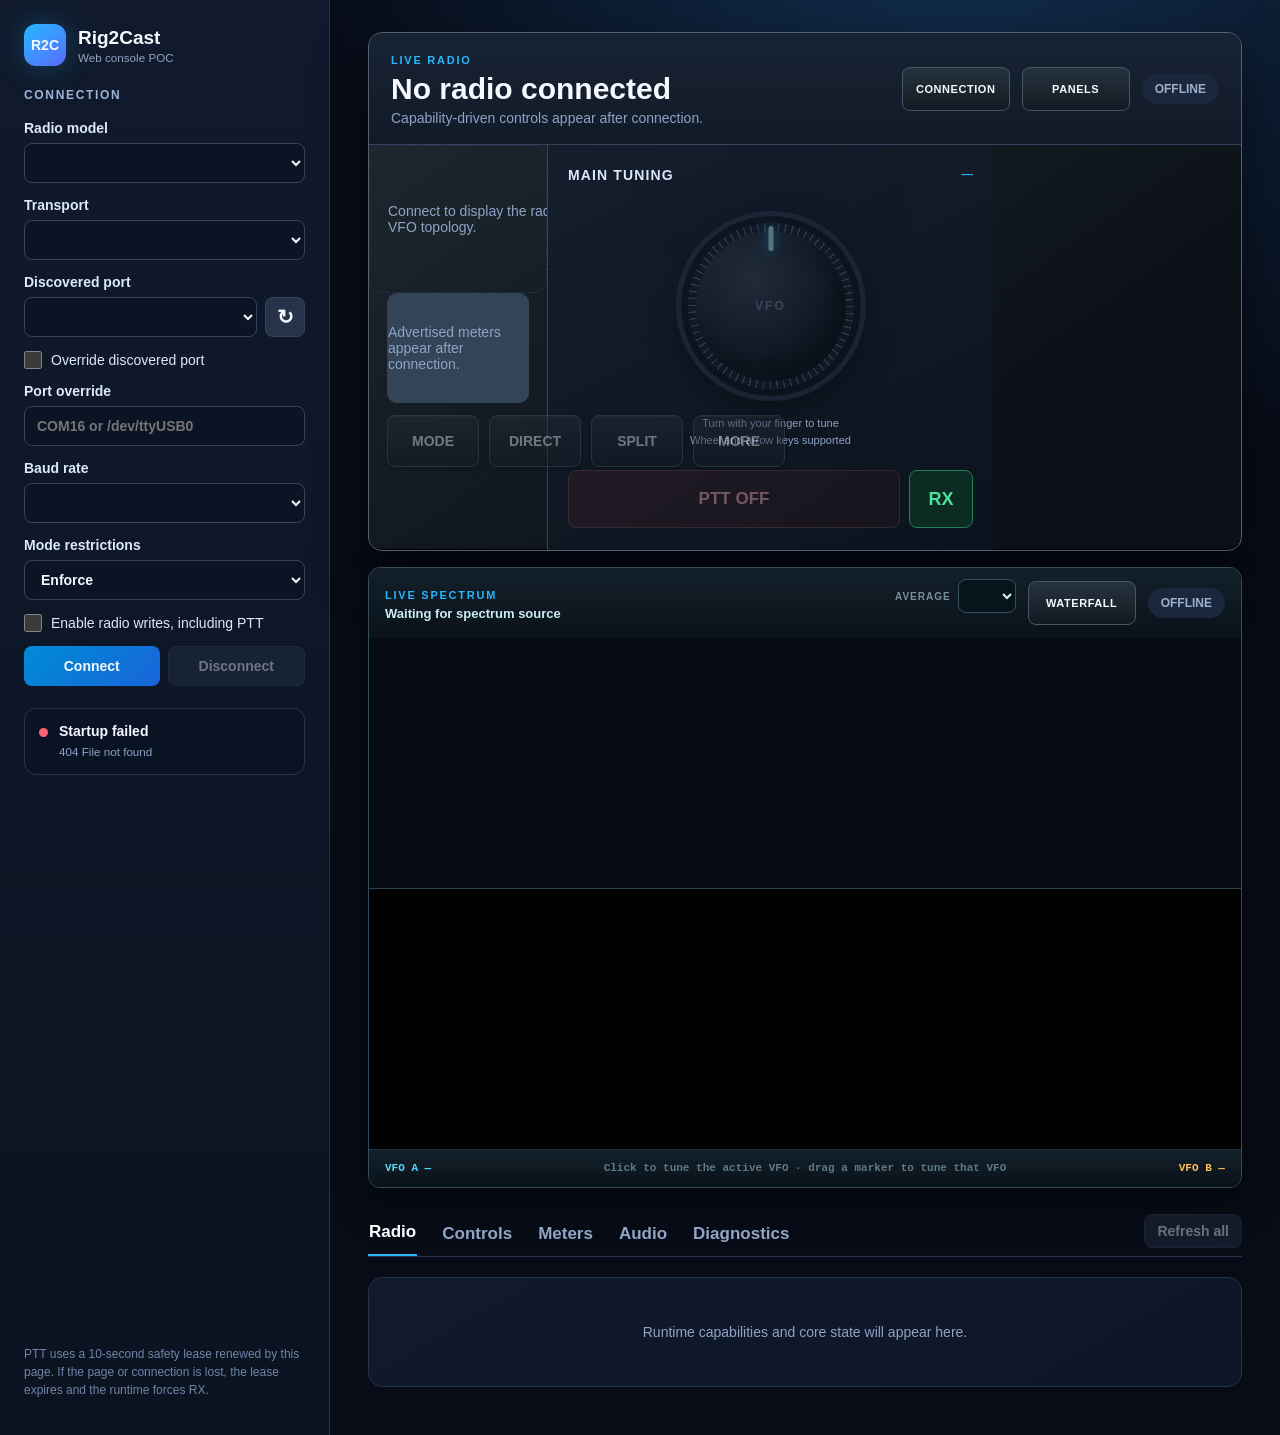
==== commit e0e01e0d: "Adding spectrum fucntionality to the web gui interface" ====
--- a/samples/Rig2Cast.WebGui/wwwroot/index.html
+++ b/samples/Rig2Cast.WebGui/wwwroot/index.html
@@ -67,6 +67,15 @@
           </aside>
         </div>
       </section>
+      <section id="spectrum-panel" class="spectrum-panel" aria-label="Live radio spectrum">
+        <div class="spectrum-header">
+          <div><span class="eyebrow">LIVE SPECTRUM</span><strong id="spectrum-range">Waiting for spectrum source</strong></div>
+          <div class="spectrum-tools"><label>AVERAGE <select id="spectrum-average" aria-label="Spectrum frame average"></select></label><button id="waterfall-toggle" class="view-toggle spectrum-toggle" type="button" aria-pressed="false">WATERFALL</button><div id="spectrum-state" class="badge offline">OFFLINE</div></div>
+        </div>
+        <canvas id="spectrum-canvas" aria-label="Spectrum plot with draggable VFO A and B markers"></canvas>
+        <div id="waterfall-wrap" class="waterfall-wrap"><canvas id="waterfall-canvas" aria-label="Scrolling waterfall with draggable VFO A and B markers"></canvas></div>
+        <div class="spectrum-footer"><span id="spectrum-vfo-a">VFO A —</span><span id="spectrum-help">Click to tune the active VFO · drag a marker to tune that VFO</span><span id="spectrum-vfo-b">VFO B —</span></div>
+      </section>
       <dialog id="frequency-dialog" class="console-dialog">
         <form method="dialog" class="dialog-card">
           <div class="dialog-heading"><div><span class="eyebrow">DIRECT ENTRY</span><h2 id="frequency-dialog-title">Set frequency</h2></div><button class="dialog-close" value="cancel" aria-label="Close">×</button></div>
--- a/samples/Rig2Cast.WebGui/wwwroot/styles.css
+++ b/samples/Rig2Cast.WebGui/wwwroot/styles.css
@@ -215,6 +215,22 @@
 }
 
 .radio-console { overflow: hidden; border: 1px solid #526070; border-radius: 14px; background: linear-gradient(145deg, #202a32, #0b1117 72%); box-shadow: 0 22px 50px #0008, inset 0 1px #ffffff1f, inset 0 -1px #000 }
+.spectrum-panel { margin-top: 16px; overflow: hidden; border: 1px solid #344c5c; border-radius: 12px; background: #050b10; box-shadow: 0 16px 36px #0007 }
+.spectrum-header, .spectrum-footer { display: flex; align-items: center; justify-content: space-between; gap: 16px; padding: 11px 16px; background: linear-gradient(180deg, #13202a, #0a1219) }
+.spectrum-header strong { display: block; margin-top: 4px; color: #ccecf4; font-size: 13px }
+.spectrum-tools { display: flex; align-items: center; gap: 12px }
+.spectrum-tools label { display: flex; align-items: center; gap: 7px; color: #78909d; font-size: 10px; font-weight: 800; letter-spacing: .1em }
+.spectrum-tools select { width: 58px; height: 34px; padding: 0 7px; border-color: #38515f; background: #08141b; color: #d4f5ff; font-weight: 800 }
+#spectrum-canvas { display: block; width: 100%; height: 250px; cursor: crosshair; touch-action: none; user-select: none }
+#spectrum-canvas.dragging, #waterfall-canvas.dragging { cursor: ew-resize }
+.spectrum-toggle { min-width: 98px; min-height: 34px; height: 34px; padding: 0 10px }
+.waterfall-wrap { border-top: 1px solid #29414d; background: #000; overflow: hidden }
+.waterfall-wrap[hidden] { display: none }
+#waterfall-canvas { display: block; width: 100%; height: 260px; cursor: crosshair; touch-action: none; user-select: none }
+.spectrum-footer { min-height: 38px; padding: 7px 16px; border-top: 1px solid #203441; color: #92a9b6; font: 700 11px/1.3 ui-monospace, SFMono-Regular, Consolas, monospace }
+#spectrum-vfo-a { color: #55d7ff }
+#spectrum-vfo-b { color: #ffbd55; text-align: right }
+#spectrum-help { color: #607988; font-family: inherit; text-align: center }
 .console-header { padding: 18px 22px; border-bottom: 1px solid #34445f; background: linear-gradient(180deg, #182333, #111a28) }
 .console-face { display: grid; grid-template-columns: 178px minmax(0, 1fr) 248px; min-height: 390px }
 .console-main { min-width: 0; padding-bottom: 16px }
@@ -714,6 +730,9 @@
 }
 
 @media(max-width:540px) {
+    #spectrum-canvas { height: 190px }
+    .spectrum-footer { align-items: flex-start; flex-direction: column }
+    #spectrum-vfo-b { text-align: left }
     .console-header { align-items: flex-start; flex-direction: column }
     .header-actions { width: 100%; flex-wrap: wrap }
     .view-toggle { flex: 1; min-width: 96px }
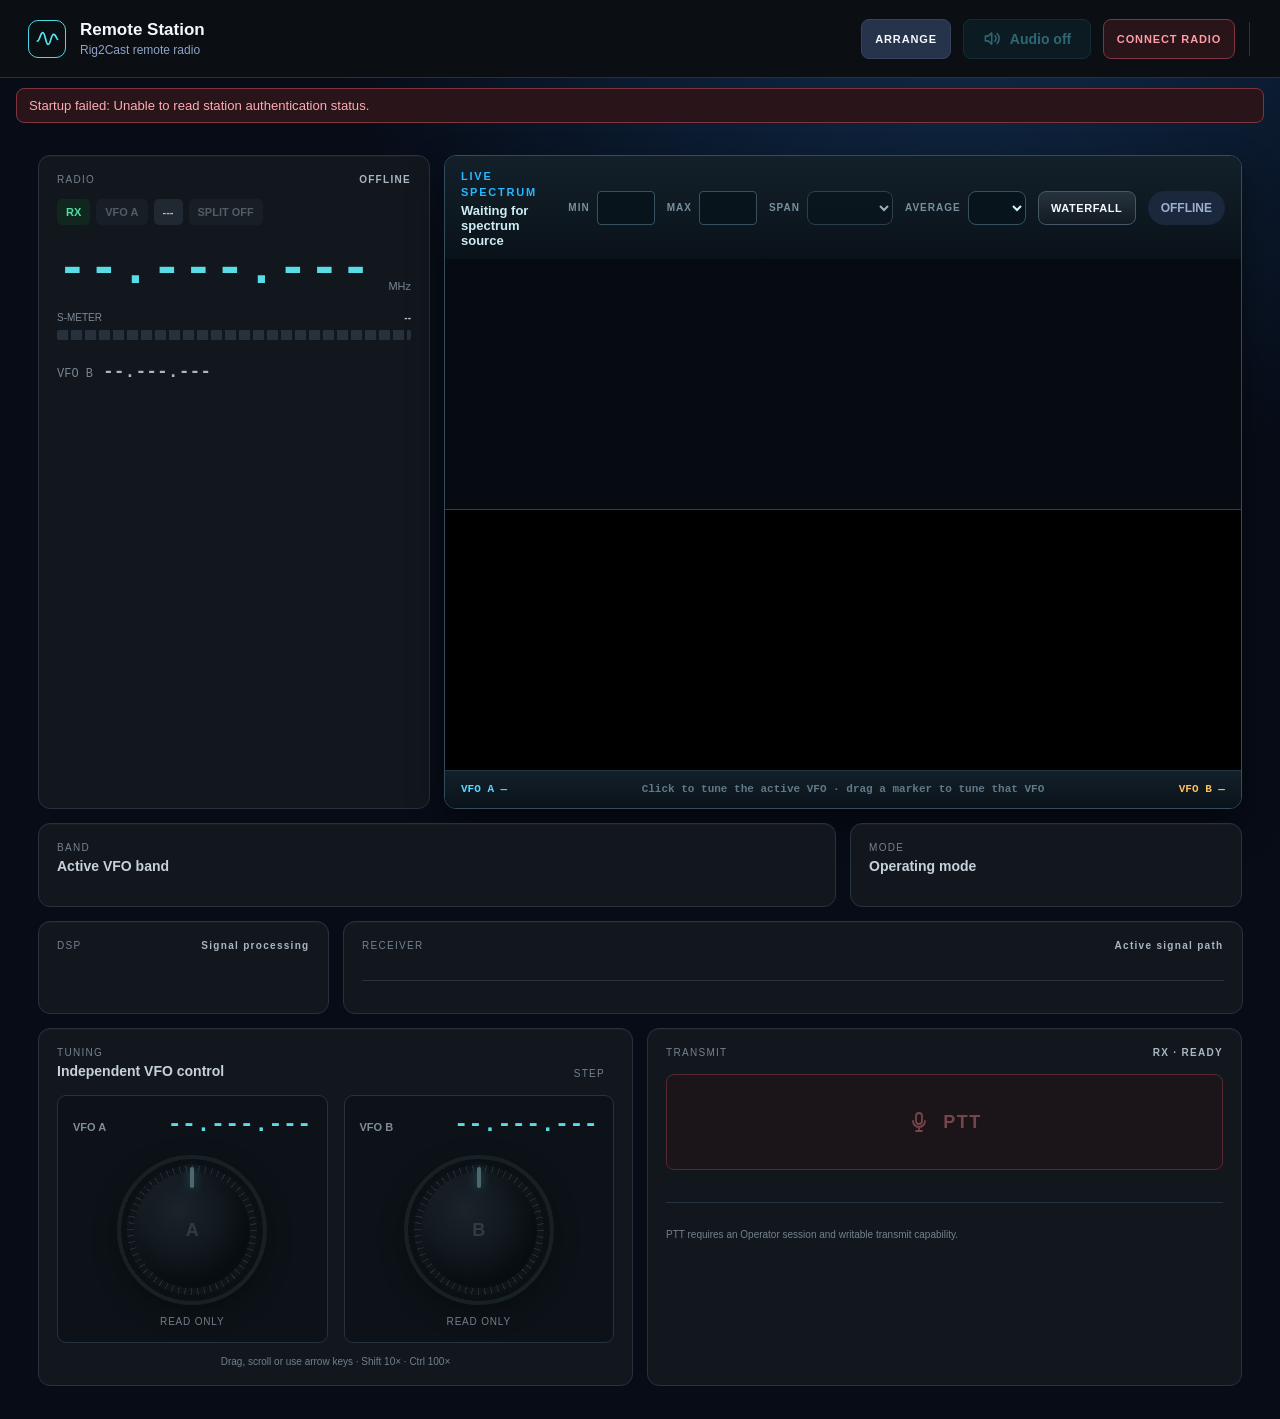
==== commit 4316f1ce: "Adding support for user management and user rights" ====
--- a/samples/Rig2Cast.WebGui/wwwroot/index.html
+++ b/samples/Rig2Cast.WebGui/wwwroot/index.html
@@ -7,105 +7,188 @@
   <link rel="stylesheet" href="styles.css">
 </head>
 <body>
+  <div id="login-modal" class="login-backdrop" hidden>
+    <form id="login-form" class="login-dialog" aria-labelledby="login-title">
+      <span class="confirmation-eyebrow">RIG2CAST ACCESS</span>
+      <h1 id="login-title">Sign in to the station</h1>
+      <p>Use the account assigned by the station administrator.</p>
+      <label>USERNAME<input id="login-username" name="username" type="text" autocomplete="username" required maxlength="64"></label>
+      <label>PASSWORD<input id="login-password" name="password" type="password" autocomplete="current-password" required maxlength="256"></label>
+      <p id="login-error" class="login-error" role="alert" hidden></p>
+      <button id="login-submit" type="submit">SIGN IN</button>
+    </form>
+  </div>
+  <div id="password-change-modal" class="login-backdrop" hidden>
+    <form id="password-change-form" class="login-dialog" aria-labelledby="password-change-title">
+      <span class="confirmation-eyebrow">ACCOUNT SECURITY</span>
+      <h1 id="password-change-title">Choose a new password</h1>
+      <p>The bootstrap password is temporary and must be replaced before using the station.</p>
+      <label>CURRENT PASSWORD<input id="password-current" type="password" autocomplete="current-password" required maxlength="256"></label>
+      <label>NEW PASSWORD<input id="password-new" type="password" autocomplete="new-password" required minlength="12" maxlength="256"></label>
+      <label>CONFIRM NEW PASSWORD<input id="password-confirm" type="password" autocomplete="new-password" required minlength="12" maxlength="256"></label>
+      <p id="password-change-error" class="login-error" role="alert" hidden></p>
+      <button id="password-change-submit" type="submit">CHANGE PASSWORD</button>
+    </form>
+  </div>
+  <header class="station-header">
+    <div class="station-identity">
+      <span class="station-mark" aria-hidden="true"><svg viewBox="0 0 32 32"><path d="M4 19c3.2 0 3.2-10 6.4-10s3.2 14 6.4 14S20 11 23.2 11 26.4 17 28 17"/></svg></span>
+      <div><strong id="station-title">Remote Station</strong><small>Rig2Cast remote radio</small></div>
+    </div>
+    <div class="station-actions">
+      <button id="rotator-view-toggle" class="layout-edit" type="button" hidden>Rotators</button>
+      <button id="admin-users" class="layout-edit" type="button" hidden>Users</button>
+      <button id="layout-edit" class="layout-edit" type="button" aria-pressed="false" title="Arrange and resize dashboard cards">Arrange</button>
+      <button id="layout-reset" class="layout-reset" type="button" title="Restore the default card layout" hidden>Reset layout</button>
+      <button id="header-audio" class="header-audio" type="button" disabled aria-pressed="false"><svg viewBox="0 0 24 24" aria-hidden="true"><path d="M11 5 6.5 9H3v6h3.5l4.5 4V5Zm4 3.5a5 5 0 0 1 0 7m2.8-9.8a9 9 0 0 1 0 12.6"/></svg><span>Audio off</span></button>
+      <button id="station-connect" class="station-connect disconnected" type="button" aria-label="Connect radio" title="Connect radio">CONNECT RADIO</button>
+      <span class="station-action-divider" aria-hidden="true"></span>
+      <button id="radio-power-control" class="radio-power-state power-unknown" type="button" hidden aria-label="Read radio power state" title="Read radio power state">POWER UNKNOWN</button>
+      <button id="session-logout" class="layout-reset" type="button" hidden>Sign out</button>
+    </div>
+  </header>
+  <div id="operator-message" class="operator-message" role="status" aria-live="polite" hidden></div>
+  <div id="admin-modal" class="admin-backdrop" hidden>
+    <section class="admin-dialog" role="dialog" aria-modal="true" aria-labelledby="admin-title">
+      <header class="admin-header">
+        <div><span class="confirmation-eyebrow">STATION ADMINISTRATION</span><h1 id="admin-title">Users and permissions</h1><p>Create station accounts and choose exactly what each operator may use.</p></div>
+        <button id="admin-close" type="button" aria-label="Close user management">CLOSE</button>
+      </header>
+      <div id="admin-error" class="admin-notice error" role="alert" hidden></div>
+      <div id="admin-success" class="admin-notice success" role="status" hidden></div>
+      <div class="admin-workspace">
+        <aside class="admin-user-list">
+          <button id="admin-create-select" class="admin-create-select" type="button">+ NEW USER</button>
+          <div id="admin-user-items"></div>
+        </aside>
+        <main class="admin-editor">
+          <form id="admin-create-form" hidden>
+            <div class="admin-section-heading"><div><span>NEW ACCOUNT</span><h2>Create a user</h2></div></div>
+            <div class="admin-field-grid">
+              <label>USERNAME<input id="admin-create-username" required maxlength="64" autocomplete="off"></label>
+              <label>DISPLAY NAME<input id="admin-create-display-name" required maxlength="128" autocomplete="off"></label>
+              <label>PASSWORD<input id="admin-create-password" type="password" required minlength="12" maxlength="256" autocomplete="new-password"></label>
+              <label>CONFIRM PASSWORD<input id="admin-create-password-confirm" type="password" required minlength="12" maxlength="256" autocomplete="new-password"></label>
+            </div>
+            <label class="admin-check"><input id="admin-create-must-change" type="checkbox" checked><span><strong>Require password change</strong><small>The user must choose a private password on first sign-in.</small></span></label>
+            <div><span class="admin-permission-label">INITIAL PERMISSIONS</span><div id="admin-create-permissions" class="admin-permissions"></div></div>
+            <div class="admin-form-actions"><button class="admin-primary" type="submit">CREATE USER</button></div>
+          </form>
+          <div id="admin-user-empty" class="admin-empty"><strong>Select a user</strong><span>Choose an account from the list or create a new one.</span></div>
+          <form id="admin-user-form" hidden>
+            <div class="admin-section-heading"><div><span>ACCOUNT</span><h2 id="admin-user-display-name"></h2><p id="admin-user-username"></p></div><span id="admin-user-state" class="admin-state"></span></div>
+            <label class="admin-check"><input id="admin-user-enabled" type="checkbox"><span><strong>Account enabled</strong><small>Disabled users cannot sign in or use existing sessions.</small></span></label>
+            <div><span class="admin-permission-label">GLOBAL PERMISSIONS</span><div id="admin-user-permissions" class="admin-permissions"></div><p class="admin-help">Resource-specific grants are preserved when these global permissions are saved.</p></div>
+            <div class="admin-form-actions"><button class="admin-primary" type="submit">SAVE ACCOUNT</button></div>
+            <section class="admin-password-reset">
+              <div class="admin-section-heading"><div><span>SECURITY</span><h3>Reset password</h3></div></div>
+              <div class="admin-field-grid"><label>NEW TEMPORARY PASSWORD<input id="admin-reset-password" type="password" minlength="12" maxlength="256" autocomplete="new-password"></label><label>CONFIRM PASSWORD<input id="admin-reset-confirm" type="password" minlength="12" maxlength="256" autocomplete="new-password"></label></div>
+              <label class="admin-check"><input id="admin-reset-must-change" type="checkbox" checked><span><strong>Require password change</strong><small>Recommended for every administrator-issued password.</small></span></label>
+              <div class="admin-form-actions"><button id="admin-reset-submit" type="button">RESET PASSWORD</button></div>
+            </section>
+            <section class="admin-danger-zone"><div><strong>Delete account</strong><span>Permanently removes this user, grants, and sessions.</span></div><button id="admin-delete-user" type="button">DELETE USER</button></section>
+          </form>
+        </main>
+      </div>
+    </section>
+  </div>
   <div class="app-shell">
-    <aside class="sidebar">
-      <div class="brand"><span class="brand-mark">R2C</span><div><strong>Rig2Cast</strong><small>Web console POC</small></div></div>
-      <section>
-        <h2>Connection</h2>
-        <div id="station-lock-summary" class="station-lock-summary" hidden></div>
-        <div id="connection-form">
-        <label>Radio model<select id="model"></select></label>
-        <label>Transport<select id="transport"></select></label>
-        <div id="serial-fields">
-          <label>Discovered port<div class="inline"><select id="serial-port"></select><button id="refresh-ports" class="icon" title="Refresh ports">↻</button></div></label>
-          <label class="check"><input id="port-override-enabled" type="checkbox">Override discovered port</label>
-          <label id="port-override-row">Port override<input id="port-override" placeholder="COM16 or /dev/ttyUSB0" disabled></label>
-          <label>Baud rate<select id="baud"></select></label>
-        </div>
-        <div id="tcp-fields" hidden>
-          <label>Raw TCP host<input id="tcp-host" value="127.0.0.1"></label>
-          <label>Raw TCP port<input id="tcp-port" type="number" min="1" max="65535" value="5555"></label>
-        </div>
-        <div id="model-settings"></div>
-        <label>Mode restrictions<select id="mode-policy"><option>Enforce</option><option>Advisory</option></select></label>
-        <label class="check"><input id="enable-writes" type="checkbox">Enable radio writes, including PTT</label>
-        </div>
-        <div class="actions"><button id="connect" class="primary">Connect</button><button id="disconnect" disabled>Disconnect</button></div>
+    <main>
+      <div id="operator-dashboard" class="operator-dashboard">
+      <section id="operator-vfo" class="operator-card operator-vfo-card" data-card="vfo" aria-label="VFO control">
+        <div class="operator-card-heading"><span>RADIO</span><strong id="operator-radio-state">OFFLINE</strong></div>
+        <div class="operator-flags"><span id="operator-rx-flag">RX</span><button id="operator-active-vfo" type="button" disabled>VFO A</button><span id="operator-mode">---</span><button id="operator-split" type="button" disabled>SPLIT OFF</button></div>
+        <div id="operator-frequency" class="operator-frequency">--.---.---</div>
+        <div class="operator-frequency-unit">MHz</div>
+        <div class="operator-meter"><div class="operator-meter-label"><span>S-METER</span><strong id="operator-signal-value">--</strong></div><div class="operator-meter-track"><div id="operator-signal-fill"></div></div></div>
+        <div class="operator-vfo-secondary"><span id="operator-secondary-name">VFO B</span><strong id="operator-secondary-frequency">--.---.---</strong></div>
+        <div id="operator-vfo-actions" class="operator-vfo-actions"></div>
       </section>
-      <div id="status-card" class="status-card"><span class="dot"></span><div><strong id="status-title">Offline</strong><small id="status-text">Select a radio and transport.</small></div></div>
-      <p class="safety">PTT uses a 10-second safety lease renewed by this page. If the page or connection is lost, the lease expires and the runtime forces RX.</p>
-    </aside>
-
-    <main>
-      <section class="radio-console" aria-label="Radio front panel">
-        <header class="console-header">
-          <div><span class="eyebrow">LIVE RADIO</span><h1 id="radio-title">No radio connected</h1><p id="radio-summary">Capability-driven controls appear after connection.</p></div>
-          <div class="header-actions"><button id="sidebar-toggle" class="view-toggle" type="button" aria-pressed="false" title="Show or hide the connection panel">CONNECTION</button><button id="panels-toggle" class="view-toggle" type="button" aria-pressed="false" title="Show or hide the lower panels">PANELS</button><div id="connection-badge" class="badge offline">OFFLINE</div></div>
-        </header>
-        <div class="console-face">
-          <aside id="common-knobs" class="common-knobs" aria-label="Common gain controls"></aside>
-          <div class="console-main">
-            <div id="vfo-deck" class="vfo-deck empty"><div class="empty-state">Connect to display the radio's advertised VFO topology.</div></div>
-            <div id="front-meters" class="front-meters empty-state">Advertised meters appear after connection.</div>
-            <div class="soft-keys" aria-label="Common radio controls">
-              <button id="mode-open" disabled>MODE</button>
-              <button id="direct-open" disabled>DIRECT</button>
-              <button id="split-soft" disabled>SPLIT</button>
-              <button id="more-open" disabled>MORE</button>
-            </div>
-          </div>
-          <aside class="tuning-cluster" aria-label="Tuning controls">
-            <div class="tuning-heading"><span>MAIN TUNING</span><small id="tuning-step">—</small></div>
-            <div id="tuning-dial" class="tuning-dial" role="slider" aria-label="Main VFO tuning" aria-disabled="true" tabindex="-1">
-              <div id="dial-motion" class="dial-motion"><div class="dial-marker"></div></div><div class="dial-cap"><span>VFO</span></div>
-            </div>
-            <p class="dial-help">Turn with your finger to tune<br>Wheel and arrow keys supported</p>
-            <div class="transmit-controls">
-              <button id="ptt" class="ptt" disabled>PTT OFF</button>
-              <div id="rx-state" class="rx-state">RX</div>
-            </div>
-          </aside>
-        </div>
-      </section>
-      <section id="spectrum-panel" class="spectrum-panel" aria-label="Live radio spectrum">
+      <section id="spectrum-panel" class="spectrum-panel operator-spectrum-card" data-card="spectrum" aria-label="Live radio spectrum">
         <div class="spectrum-header">
           <div><span class="eyebrow">LIVE SPECTRUM</span><strong id="spectrum-range">Waiting for spectrum source</strong></div>
-          <div class="spectrum-tools"><label>AVERAGE <select id="spectrum-average" aria-label="Spectrum frame average"></select></label><button id="waterfall-toggle" class="view-toggle spectrum-toggle" type="button" aria-pressed="false">WATERFALL</button><div id="spectrum-state" class="badge offline">OFFLINE</div></div>
+          <div class="spectrum-tools"><label>MIN <input id="spectrum-minimum" type="number" min="0" max="254" step="1" aria-label="Spectrum minimum level"></label><label>MAX <input id="spectrum-maximum" type="number" min="1" max="255" step="1" aria-label="Spectrum maximum level"></label><label>SPAN <select id="spectrum-span" aria-label="Spectrum span" disabled></select></label><label>AVERAGE <select id="spectrum-average" aria-label="Spectrum frame average"></select></label><button id="waterfall-toggle" class="view-toggle spectrum-toggle" type="button" aria-pressed="false">WATERFALL</button><div id="spectrum-state" class="badge offline">OFFLINE</div></div>
         </div>
         <canvas id="spectrum-canvas" aria-label="Spectrum plot with draggable VFO A and B markers"></canvas>
         <div id="waterfall-wrap" class="waterfall-wrap"><canvas id="waterfall-canvas" aria-label="Scrolling waterfall with draggable VFO A and B markers"></canvas></div>
         <div class="spectrum-footer"><span id="spectrum-vfo-a">VFO A —</span><span id="spectrum-help">Click to tune the active VFO · drag a marker to tune that VFO</span><span id="spectrum-vfo-b">VFO B —</span></div>
       </section>
-      <dialog id="frequency-dialog" class="console-dialog">
-        <form method="dialog" class="dialog-card">
-          <div class="dialog-heading"><div><span class="eyebrow">DIRECT ENTRY</span><h2 id="frequency-dialog-title">Set frequency</h2></div><button class="dialog-close" value="cancel" aria-label="Close">×</button></div>
-          <label>Frequency (Hz)<input id="direct-frequency" inputmode="numeric" type="number"></label>
-          <div class="dialog-actions"><button value="cancel">Cancel</button><button id="direct-apply" value="default" class="primary">Apply</button></div>
-        </form>
-      </dialog>
-      <dialog id="mode-dialog" class="console-dialog">
-        <div class="dialog-card">
-          <div class="dialog-heading"><div><span class="eyebrow">OPERATING MODE</span><h2>Select mode</h2></div><button class="dialog-close" data-close-dialog="mode-dialog" aria-label="Close">×</button></div>
-          <div id="primary-modes" class="mode-buttons"></div>
-          <button id="more-modes-toggle" class="more-modes-toggle" hidden>MORE MODES</button>
-          <div id="more-modes" class="mode-buttons secondary-modes" hidden></div>
+      <section class="operator-card operator-tuning-card" data-card="tuning" aria-label="VFO tuning controls">
+        <div class="operator-tuning-heading"><div><span>TUNING</span><strong>Independent VFO control</strong></div><div class="operator-tuning-step"><span>STEP</span><div id="operator-tuning-step" class="operator-selector-buttons" role="group" aria-label="VFO tuning step"></div></div></div>
+        <div class="dual-tuning-grid">
+          <div class="operator-tuner"><div class="operator-tuner-title"><span>VFO A</span><strong id="operator-tuning-frequency-A">--.---.---</strong></div><div id="operator-tuning-dial-A" class="operator-tuning-dial" role="slider" aria-label="Tune VFO A" aria-disabled="true" tabindex="-1" data-vfo="A"><div id="operator-tuning-motion-A" class="operator-tuning-motion"><i></i></div><div class="operator-tuning-cap">A</div></div><small id="operator-tuning-state-A">READ ONLY</small></div>
+          <div class="operator-tuner"><div class="operator-tuner-title"><span>VFO B</span><strong id="operator-tuning-frequency-B">--.---.---</strong></div><div id="operator-tuning-dial-B" class="operator-tuning-dial" role="slider" aria-label="Tune VFO B" aria-disabled="true" tabindex="-1" data-vfo="B"><div id="operator-tuning-motion-B" class="operator-tuning-motion"><i></i></div><div class="operator-tuning-cap">B</div></div><small id="operator-tuning-state-B">READ ONLY</small></div>
         </div>
-      </dialog>
-      <dialog id="more-dialog" class="console-dialog">
-        <div class="dialog-card wide-dialog">
-          <div class="dialog-heading"><div><span class="eyebrow">RADIO CAPABILITIES</span><h2>More controls</h2></div><button class="dialog-close" data-close-dialog="more-dialog" aria-label="Close">×</button></div>
-          <div id="more-capabilities" class="capability-summary"></div>
-          <section class="meter-picker-section"><h3>Front-panel meters <small>Choose up to three</small></h3><div id="meter-picker" class="meter-picker"></div></section>
-          <button id="advanced-controls-open" class="primary">Open advanced controls</button>
+        <p class="operator-tuning-help">Drag, scroll or use arrow keys · Shift 10× · Ctrl 100×</p>
+      </section>
+      <section class="operator-card operator-band-card" data-card="band" aria-label="Active VFO band controls">
+        <div class="operator-selector-group"><div class="operator-selector-heading"><span>BAND</span><strong>Active VFO band</strong></div><div id="operator-band-buttons" class="operator-selector-buttons band-buttons"></div></div>
+      </section>
+      <section class="operator-card operator-mode-card" data-card="mode" aria-label="Operating mode controls">
+        <div class="operator-selector-group"><div class="operator-selector-heading"><span>MODE</span><strong>Operating mode</strong></div><div id="operator-mode-buttons" class="operator-selector-buttons mode-buttons-operator"></div></div>
+      </section>
+      <section class="operator-card operator-dsp-card" data-card="dsp" aria-label="DSP controls">
+        <div class="operator-card-heading"><span>DSP</span><strong>Signal processing</strong></div>
+        <div id="operator-dsp-switches" class="operator-dsp-switches"></div>
+      </section>
+      <section class="operator-card operator-receiver-card" data-card="receiver" aria-label="Receiver controls">
+        <div class="operator-card-heading"><span>RECEIVER</span><strong>Active signal path</strong></div>
+        <div id="operator-receiver-choices" class="operator-receiver-choices"></div>
+        <div id="operator-receiver-levels" class="operator-receiver-levels"></div>
+      </section>
+      <section class="operator-card operator-transmit-card" data-card="transmit" aria-label="Transmit controls">
+        <div class="operator-card-heading"><span>TRANSMIT</span><strong id="operator-transmit-state">RX · READY</strong></div>
+        <div class="operator-transmit-grid">
+          <button id="operator-ptt" class="operator-ptt" type="button" disabled><svg viewBox="0 0 24 24" aria-hidden="true"><rect x="9" y="3" width="6" height="11" rx="3"/><path d="M6 11a6 6 0 0 0 12 0M12 17v4M9 21h6"/></svg><span>PTT</span></button>
+          <div id="operator-transmit-meters" class="operator-transmit-meters"></div>
         </div>
-      </dialog>
-      <nav><button class="tab active" data-tab="radio">Radio</button><button class="tab" data-tab="controls">Controls</button><button class="tab" data-tab="meters">Meters</button><button class="tab" data-tab="audio">Audio</button><button class="tab" data-tab="diagnostics">Diagnostics</button><button id="refresh-all" class="refresh" disabled>Refresh all</button></nav>
-      <section id="tab-radio" class="tab-page active"><div id="core-card" class="panel empty-state">Runtime capabilities and core state will appear here.</div></section>
-      <section id="tab-controls" class="tab-page"><div id="controls-grid" class="control-groups"></div></section>
-      <section id="tab-meters" class="tab-page"><div id="meters-grid" class="meter-grid"></div></section>
-      <section id="tab-audio" class="tab-page"><div class="panel audio-panel"><div class="panel-title"><div><h3>GhostLink audio stream</h3><p>Duplex 48 kHz mono audio via the AUDIO_STREAMING_CS_LINUX server.</p></div><div id="audio-badge" class="badge offline">OFFLINE</div></div><div id="audio-config" class="audio-grid"><label>Server host<input id="audio-host" value="127.0.0.1"></label><label>Server TX port <small>radio audio → browser</small><input id="audio-tx-port" type="number" min="1" max="65535" value="6001"></label><label>Server RX port <small>browser mic → radio</small><input id="audio-rx-port" type="number" min="1" max="65535" value="6002"></label><label>Opus bitrate<input id="audio-bitrate" type="number" min="6000" max="128000" step="1000" value="16000"></label></div><label class="check"><input id="audio-mic" type="checkbox" checked>Send microphone audio to the server</label><div class="actions audio-actions"><button id="audio-connect" class="primary">Start audio</button><button id="audio-disconnect" disabled>Stop audio</button></div><p class="audio-note">Microphone access requires HTTPS or localhost. Use headphones to prevent feedback.</p></div></section>
-      <section id="tab-diagnostics" class="tab-page"><div class="panel"><div class="panel-title"><h3>Session log</h3><button id="clear-log">Clear</button></div><pre id="log"></pre></div></section>
+        <div id="operator-transmit-levels" class="operator-transmit-levels"></div>
+        <p id="operator-ptt-note" class="operator-ptt-note">PTT requires an Operator session and writable transmit capability.</p>
+      </section>
+      </div>
+      <section id="rotator-workspace" class="rotator-workspace" hidden aria-label="Rotator controls">
+        <header class="rotator-workspace-header">
+          <div><span class="eyebrow">ANTENNA DIRECTION</span><h1>Rotator control</h1></div>
+        </header>
+        <div id="rotator-dashboard" class="operator-dashboard rotator-dashboard">
+          <section class="operator-card rotator-unit-card" data-card="rotator" aria-label="Rotator dial and controls">
+            <div class="operator-card-heading"><span id="rotator-name">ROTATOR</span><strong id="rotator-status">OFFLINE</strong></div>
+            <div class="rotator-unit-body">
+            <div class="rotator-dial-pane"><div id="rotator-map" class="rotator-map">
+              <div id="rotator-map-image" class="rotator-map-image"></div>
+              <div id="rotator-beam" class="rotator-beam"></div>
+              <div class="rotator-compass-ring"></div>
+              <div id="rotator-scale" class="rotator-scale" aria-hidden="true"></div>
+              <div id="rotator-bearing" class="rotator-bearing"><i></i></div>
+              <div id="rotator-target-bearing" class="rotator-target-bearing"><i></i></div>
+              <div class="rotator-map-center"></div>
+            </div></div>
+          <div class="rotator-control-card">
+            <div class="rotator-readout"><span>CURRENT AZIMUTH</span><strong id="rotator-azimuth">---°</strong><em id="rotator-overlap" class="rotator-overlap" hidden><i></i>OVERLAP</em></div>
+            <div class="rotator-manual-controls"><button id="rotator-ccw" type="button">CCW</button><button id="rotator-stop" class="rotator-stop" type="button">STOP</button><button id="rotator-cw" type="button">CW</button></div>
+            <label class="rotator-target-entry">TARGET AZIMUTH<div><input id="rotator-target" type="number" min="0" max="450" step="1"><button id="rotator-go" type="button">GO</button></div></label>
+            <div class="rotator-presets" aria-label="Azimuth presets">
+              <button type="button" data-rotator-preset="0">0°</button><button type="button" data-rotator-preset="60">60°</button><button type="button" data-rotator-preset="90">90°</button><button type="button" data-rotator-preset="180">180°</button><button type="button" data-rotator-preset="270">270°</button><button type="button" data-rotator-preset="360">360°</button>
+            </div>
+            <button id="rotator-park" type="button" hidden>PARK</button>
+            <p id="rotator-error" class="operator-ptt-note warning"></p>
+          </div>
+            </div>
+          </section>
+        </div>
+      </section>
     </main>
+  </div>
+  <div id="confirmation-modal" class="confirmation-backdrop" hidden>
+    <div id="confirmation-dialog" class="confirmation-dialog" role="alertdialog" aria-modal="true" aria-labelledby="confirmation-title" aria-describedby="confirmation-message" tabindex="-1">
+      <span class="confirmation-eyebrow">RIG2CAST CONFIRMATION</span>
+      <h2 id="confirmation-title">Confirm action</h2>
+      <p id="confirmation-message"></p>
+      <div class="confirmation-actions">
+        <button id="confirmation-cancel" type="button">CANCEL</button>
+        <button id="confirmation-accept" type="button">CONFIRM</button>
+      </div>
+    </div>
   </div>
   <script src="audio.js"></script>
   <script src="app.js"></script>
--- a/samples/Rig2Cast.WebGui/wwwroot/styles.css
+++ b/samples/Rig2Cast.WebGui/wwwroot/styles.css
@@ -31,7 +31,310 @@
 .app-shell {
     min-height: 100vh;
     display: grid;
-    grid-template-columns: 330px 1fr
+    grid-template-columns: 1fr
+}
+
+.operator-message {
+  margin: 10px 16px 0;
+  padding: 9px 12px;
+  border: 1px solid #31506a;
+  border-radius: 8px;
+  color: #bcd6ea;
+  background: #102130;
+  font-size: .82rem;
+}
+
+.operator-message.error {
+  border-color: #7e3540;
+  color: #ffabb3;
+  background: #281419;
+}
+
+.station-header {
+    min-height: 78px;
+    padding: 10px 28px;
+    border-bottom: 1px solid #1b344d;
+    background: #0b0f14;
+    display: flex;
+    align-items: center;
+    justify-content: space-between;
+    gap: 24px
+}
+
+.station-identity, .station-actions {
+    display: flex;
+    align-items: center
+}
+
+.station-identity { gap: 14px; min-width: 0 }
+.station-actions { gap: 12px; flex-shrink: 0 }
+.station-identity strong, .station-identity small { display: block }
+.station-identity strong { font-size: 17px }
+.station-identity small { margin-top: 3px; color: var(--muted); font-size: 12px }
+.station-mark {
+    width: 38px;
+    height: 38px;
+    display: grid;
+    place-items: center;
+    border: 1px solid #48dbe7;
+    border-radius: 10px;
+    color: #55e8f3;
+    line-height: 1
+}
+.station-mark svg { width: 27px; height: 27px; fill: none; stroke: currentColor; stroke-width: 2; stroke-linecap: round; stroke-linejoin: round }
+
+.header-audio { min-width: 128px; border-color: #245463; background: #0e2b34; color: #61def6; display: inline-flex; align-items: center; justify-content: center; gap: 8px }
+.header-audio svg { width: 19px; height: 19px; fill: none; stroke: currentColor; stroke-width: 2; stroke-linecap: round; stroke-linejoin: round }
+.header-audio[aria-pressed="true"] { border-color: #37bad3; background: #113842; color: #8aeeff }
+.station-connect, .radio-power-state { min-width: 132px; font-size: 11px; font-weight: 800; letter-spacing: .08em }
+.station-connect.disconnected, .radio-power-state.powered-off { border-color: #7e3540; background: #281419; color: #ff9da6 }
+.station-connect.connected, .radio-power-state.powered-on { border-color: #27734d; background: #102b20; color: #6ff0aa }
+.radio-power-state.power-unknown { border-color: #66552d; background: #272111; color: #efcb6b }
+.station-action-divider { width: 1px; height: 34px; margin: 0 2px; background: #263746 }
+
+.confirmation-backdrop { position: fixed; inset: 0; z-index: 10000; padding: 22px; background: rgba(2,6,10,.82); backdrop-filter: blur(5px); display: grid; place-items: center }
+.confirmation-backdrop[hidden] { display: none }
+.confirmation-dialog { width: min(460px,100%); padding: 25px; border: 1px solid #36506a; border-radius: 13px; background: linear-gradient(145deg,#121b24,#0b1117); box-shadow: 0 24px 70px rgba(0,0,0,.58) }
+.confirmation-dialog.danger { border-color: #82404a }
+.confirmation-dialog.positive { border-color: #27734d }
+.confirmation-eyebrow { color: #5bdde9; font-size: 10px; letter-spacing: .14em }
+.confirmation-dialog h2 { margin: 9px 0 8px; font-size: 22px }
+.confirmation-dialog p { margin: 0; color: #aebdca; line-height: 1.55 }
+.confirmation-actions { margin-top: 24px; display: flex; justify-content: flex-end; gap: 10px }
+.confirmation-actions button { min-width: 108px }
+.confirmation-actions #confirmation-accept { border-color: #377d91; background: #12303a; color: #75e7f4 }
+.confirmation-dialog.danger #confirmation-accept { border-color: #9b4650; background: #35191d; color: #ffabb3 }
+.confirmation-dialog.positive #confirmation-accept { border-color: #32845a; background: #123222; color: #79efad }
+body.modal-open { overflow: hidden }
+.login-backdrop { position: fixed; inset: 0; z-index: 11000; padding: 22px; background: radial-gradient(circle at 50% 30%,rgba(20,54,69,.96),rgba(3,8,12,.99) 55%); display: grid; place-items: center }
+.login-backdrop[hidden] { display: none }
+.login-dialog { width: min(420px,100%); padding: 30px; border: 1px solid #36506a; border-radius: 14px; background: linear-gradient(145deg,#121b24,#0b1117); box-shadow: 0 24px 80px rgba(0,0,0,.65) }
+.login-dialog h1 { margin: 10px 0 8px; font-size: 24px }
+.login-dialog > p { margin: 0 0 22px; color: #9aabba; line-height: 1.5 }
+.login-dialog label { display: grid; gap: 7px; margin-top: 15px; color: #8093a4; font-size: 10px; font-weight: 700; letter-spacing: .1em }
+.login-dialog input { width: 100%; min-height: 42px; padding: 0 12px; border: 1px solid #31485c; border-radius: 7px; color: #d9edf3; background: #091117; font: inherit }
+.login-dialog input:focus { outline: 2px solid #42c7d5; outline-offset: 1px }
+.login-dialog #login-submit, .login-dialog #password-change-submit { width: 100%; min-height: 43px; margin-top: 22px; border-color: #318195; color: #8bedf7; background: #12303a; font-weight: 800; letter-spacing: .08em }
+.login-dialog .login-error { margin: 14px 0 0; color: #ffabb3 }
+
+.admin-backdrop { position: fixed; inset: 0; z-index: 10500; padding: 24px; background: rgba(2,6,10,.9); backdrop-filter: blur(6px); display: grid; place-items: center }
+.admin-dialog { width: min(1180px,100%); height: min(820px,calc(100vh - 48px)); overflow: hidden; border: 1px solid #36506a; border-radius: 14px; background: linear-gradient(145deg,#111a23,#091016); box-shadow: 0 28px 90px rgba(0,0,0,.7); display: grid; grid-template-rows: auto auto auto minmax(0,1fr) }
+.admin-header { padding: 22px 24px 18px; border-bottom: 1px solid #263746; display: flex; align-items: start; justify-content: space-between; gap: 24px }
+.admin-header h1 { margin: 7px 0 4px; font-size: 24px }
+.admin-header p { margin: 0; color: #8fa1b0 }
+.admin-header button { min-width: 90px }
+.admin-notice { margin: 12px 18px 0; padding: 10px 12px; border: 1px solid; border-radius: 7px }
+.admin-notice.error { border-color: #7e3540; color: #ffabb3; background: #281419 }
+.admin-notice.success { border-color: #27734d; color: #79efad; background: #102b20 }
+.admin-workspace { min-height: 0; display: grid; grid-template-columns: 260px minmax(0,1fr) }
+.admin-user-list { min-height: 0; padding: 16px; overflow-y: auto; border-right: 1px solid #263746; background: #0b1219 }
+.admin-create-select { width: 100%; min-height: 40px; margin-bottom: 12px; border-color: #318195; color: #8bedf7; background: #12303a; font-weight: 800; letter-spacing: .06em }
+.admin-user-item { width: 100%; padding: 12px; margin-bottom: 7px; border: 1px solid #263746; border-radius: 8px; color: #c4d0d9; background: #111a22; display: grid; gap: 4px; text-align: left }
+.admin-user-item strong { overflow: hidden; text-overflow: ellipsis }
+.admin-user-item small { color: #7f919f }
+.admin-user-item.selected { border-color: #3f9aab; color: #8bedf7; background: #12303a }
+.admin-user-item.disabled { opacity: .58 }
+.admin-editor { min-width: 0; min-height: 0; padding: 22px 26px 28px; overflow-y: auto }
+.admin-editor form { max-width: 820px; margin: 0 auto }
+.admin-empty { height: 100%; color: #718391; display: grid; place-content: center; justify-items: center; gap: 7px }
+.admin-empty strong { color: #b7c4ce; font-size: 18px }
+.admin-section-heading { margin-bottom: 18px; display: flex; align-items: start; justify-content: space-between; gap: 18px }
+.admin-section-heading span, .admin-permission-label { color: #5bdde9; font-size: 9px; font-weight: 800; letter-spacing: .13em }
+.admin-section-heading h2, .admin-section-heading h3 { margin: 5px 0 0 }
+.admin-section-heading h2 { font-size: 23px }.admin-section-heading h3 { font-size: 17px }
+.admin-section-heading p { margin: 5px 0 0; color: #8295a5 }
+.admin-state { padding: 5px 8px; border: 1px solid #27734d; border-radius: 5px; color: #79efad; background: #102b20 }
+.admin-state.disabled { border-color: #7e3540; color: #ffabb3; background: #281419 }
+.admin-field-grid { display: grid; grid-template-columns: 1fr 1fr; gap: 13px }
+.admin-field-grid label { color: #8093a4; font-size: 9px; font-weight: 700; letter-spacing: .1em; display: grid; gap: 6px }
+.admin-field-grid input { width: 100%; min-height: 40px; padding: 0 11px; border: 1px solid #31485c; border-radius: 7px; color: #d9edf3; background: #091117; font: inherit }
+.admin-check { margin: 18px 0; padding: 12px; border: 1px solid #293b4b; border-radius: 8px; background: #0c141b; display: flex; align-items: start; gap: 11px; cursor: pointer }
+.admin-check input { margin-top: 3px; accent-color: #46c9d7 }
+.admin-check span { display: grid; gap: 3px }.admin-check strong { color: #c8d5df }.admin-check small { color: #7f919f }
+.admin-permissions { margin-top: 9px; display: grid; grid-template-columns: 1fr 1fr; gap: 10px 14px }
+.admin-permission-group { padding: 12px; border: 1px solid #293b4b; border-radius: 8px; background: #0c141b }
+.admin-permission-group h3 { margin: 0 0 9px; color: #8fa4b4; font-size: 10px; letter-spacing: .1em; text-transform: uppercase }
+.admin-permission { padding: 7px 0; display: grid; grid-template-columns: auto 1fr; align-items: start; gap: 9px; cursor: pointer }
+.admin-permission + .admin-permission { border-top: 1px solid #1d2a35 }
+.admin-permission input { margin-top: 3px; accent-color: #46c9d7 }
+.admin-permission span { display: grid; gap: 2px }.admin-permission strong { color: #c4d0d9; font-size: 12px }.admin-permission small { color: #778a99; line-height: 1.35 }
+.admin-help { color: #778a99; font-size: 11px }
+.admin-form-actions { margin-top: 20px; display: flex; justify-content: flex-end }
+.admin-form-actions button { min-width: 150px; min-height: 40px }
+.admin-primary { border-color: #318195; color: #8bedf7; background: #12303a; font-weight: 800 }
+.admin-password-reset { margin-top: 28px; padding-top: 22px; border-top: 1px solid #293b4b }
+.admin-danger-zone { margin-top: 28px; padding: 15px; border: 1px solid #69333b; border-radius: 8px; background: #211216; display: flex; align-items: center; justify-content: space-between; gap: 18px }
+.admin-danger-zone div { display: grid; gap: 3px }.admin-danger-zone span { color: #a98187; font-size: 11px }.admin-danger-zone button { border-color: #8e414b; color: #ffabb3; background: #35191d }
+
+@media (max-width: 760px) {
+    .admin-backdrop { padding: 8px }.admin-dialog { height: calc(100vh - 16px) }.admin-workspace { grid-template-columns: 1fr; grid-template-rows: auto minmax(0,1fr) }
+    .admin-user-list { max-height: 180px; border-right: 0; border-bottom: 1px solid #263746 }.admin-field-grid,.admin-permissions { grid-template-columns: 1fr }.admin-editor { padding: 18px }
+}
+
+.legacy-console { margin: 0 0 16px; border: 1px solid #26323d; border-radius: 9px; background: #0d1319 }
+.legacy-console > summary { padding: 10px 14px; color: #778693; cursor: pointer; font-size: 11px; letter-spacing: .08em; text-transform: uppercase }
+.legacy-console[open] > summary { border-bottom: 1px solid #26323d }
+.legacy-console .radio-console { border: 0; border-radius: 0 }
+
+.operator-dashboard { display: grid; grid-template-columns: repeat(12,minmax(0,1fr)); grid-auto-flow: row dense; gap: 14px; align-items: stretch }
+.operator-dashboard[hidden] { display: none }
+.operator-dashboard > [data-card] { position: relative; grid-column: span var(--card-span,12); order: var(--card-order,0); min-width: 0; container-type: inline-size }
+.operator-dashboard > [data-card][hidden] { display: none }
+.operator-card.permission-readonly::after, .spectrum-panel.permission-readonly::after { content: "VIEW ONLY"; position: absolute; top: 9px; right: 10px; z-index: 4; padding: 3px 6px; border: 1px solid #425365; border-radius: 4px; color: #91a3b2; background: rgba(11,17,23,.9); font-size: 8px; font-weight: 800; letter-spacing: .1em; pointer-events: none }
+.layout-edit, .layout-reset { min-height: 38px; padding: 0 13px; font-size: 11px; letter-spacing: .08em; text-transform: uppercase }
+.layout-edit.active { color: #071317; border-color: #51d9e2; background: #51d9e2 }
+.layout-reset { color: #c6d3de; background: #15202d }
+.card-layout-tools { display: none }
+.layout-editing .card-layout-tools { position: absolute; z-index: 20; inset: 7px 7px auto auto; display: flex; gap: 5px }
+.card-drag-handle, .card-resize-handle { display: grid; place-items: center; width: 30px; height: 28px; padding: 0; border: 1px solid #496278; border-radius: 6px; color: #bcd1df; background: #101c29e8; font-size: 15px; line-height: 1; user-select: none; touch-action: none }
+.card-drag-handle { cursor: grab }
+.card-drag-handle:active { cursor: grabbing }
+.card-resize-handle { cursor: ew-resize }
+.layout-editing [data-card] { outline: 1px dashed #47647a; outline-offset: 3px }
+.layout-editing [data-card].layout-dragging { opacity: .45 }
+.layout-editing [data-card].layout-drop-target { outline-color: #54dce5; background-color: #152330 }
+.layout-editing [data-card].layout-drop-target[data-drop-position="before"] { box-shadow: -5px 0 #54dce5 }
+.layout-editing [data-card].layout-drop-target[data-drop-position="after"] { box-shadow: 5px 0 #54dce5 }
+.layout-size-label { position: absolute; z-index: 19; right: 78px; top: 10px; display: none; color: #8ea8ba; font-size: 10px; letter-spacing: .08em }
+.layout-editing .layout-size-label { display: block }
+.operator-vfo-card { margin: 0 }
+.operator-dashboard > .operator-spectrum-card { margin-top: 0; height: auto; align-self: stretch }
+.operator-card { border: 1px solid #26323d; border-radius: 12px; background: #11171d; padding: 18px; box-shadow: inset 0 1px #ffffff08 }
+.operator-card-heading { display: flex; justify-content: space-between; color: #748291; font-size: 10px; letter-spacing: .13em }
+.operator-card-heading strong { color: #a9b6c2 }
+.operator-flags { display: flex; gap: 6px; margin-top: 14px }
+.operator-flags span, .operator-flags button { height: 26px; padding: 0 9px; border-radius: 5px; border: 0; background: #202831; color: #aeb9c5; font-size: 11px; font-weight: 800 }
+.operator-flags span { display: inline-flex; align-items: center }
+#operator-rx-flag { color: #50dfa0; background: #10271f }
+.operator-flags span.tx { color: #ff7c83; background: #31171b }
+.operator-flags button.active { color: #ffbd53; background: #372914 }
+.operator-frequency { margin-top: 19px; color: #59dce6; font: 700 clamp(35px, 4vw, 58px)/1 ui-monospace, Consolas, monospace; letter-spacing: .015em; white-space: nowrap }
+.operator-frequency-unit { color: #788693; text-align: right; margin-top: -15px; font-size: 11px }
+.operator-meter { margin-top: 20px }
+.operator-meter-label { display: flex; justify-content: space-between; margin-bottom: 7px; color: #7d8995; font-size: 10px }
+.operator-meter-label strong { color: #b9c4ce }
+.operator-meter-track { height: 10px; overflow: hidden; border-radius: 2px; background: repeating-linear-gradient(90deg,#27313b 0 11px,transparent 11px 14px) }
+.operator-meter-track div { width: 0; height: 100%; background: repeating-linear-gradient(90deg,#59dce6 0 11px,transparent 11px 14px); transition: width .16s linear }
+.operator-vfo-secondary { display: flex; align-items: baseline; gap: 10px; margin-top: 22px; color: #778590; font: 12px ui-monospace, Consolas, monospace }
+.operator-vfo-secondary strong { color: #aab6c2; font-size: 18px }
+.operator-vfo-actions { display: grid; grid-template-columns: repeat(3,1fr); gap: 7px; margin-top: 13px }
+.operator-vfo-actions button { height: 36px; font-size: 11px; background: #1a222b; border-color: #2b3742 }
+.operator-tuning-card { grid-column: span 6; order: 4; margin: 0 }
+.operator-tuning-heading { display: flex; align-items: end; justify-content: space-between; gap: 20px }
+.operator-tuning-heading > div span, .operator-tuning-heading > div strong { display: block }
+.operator-tuning-heading > div span { color: #748291; font-size: 10px; letter-spacing: .13em }
+.operator-tuning-heading > div strong { margin-top: 5px; color: #c7d1da; font-size: 14px }
+.operator-tuning-step { display: flex; align-items: center; gap: 9px; color: #748291; font-size: 10px; letter-spacing: .1em }
+.operator-tuning-step .operator-selector-buttons { display: flex; flex-flow: row nowrap; align-items: center; gap: 5px; margin: 0 }
+.operator-tuning-step .operator-selector-buttons button { height: 32px; min-width: 48px }
+.dual-tuning-grid { display: grid; grid-template-columns: 1fr 1fr; gap: 16px; margin-top: 16px }
+.operator-tuner { min-width: 0; padding: 15px; border: 1px solid #26323d; border-radius: 9px; background: #0c1217; display: grid; justify-items: center }
+.operator-tuner-title { width: 100%; display: flex; align-items: baseline; justify-content: space-between; gap: 12px }
+.operator-tuner-title span { color: #7f8d99; font-size: 11px; font-weight: 800 }
+.operator-tuner-title strong { overflow: hidden; color: #5bdce5; font: 700 clamp(17px,2vw,24px) ui-monospace,Consolas,monospace; white-space: nowrap }
+.operator-tuning-dial { width: 150px; height: 150px; margin: 17px 0 11px; border: 4px solid #2b3742; border-radius: 50%; position: relative; display: grid; place-items: center; background: repeating-conic-gradient(#46535f 0 1deg,#121920 1deg 6deg); box-shadow: 0 8px 22px #000a,inset 0 0 0 6px #080d11; cursor: ew-resize; touch-action: none; user-select: none; outline: none }
+.operator-tuning-dial[aria-disabled="true"] { opacity: .38; cursor: not-allowed }
+.operator-tuning-dial:not([aria-disabled="true"]):focus-visible { box-shadow: 0 0 0 3px #59dce666,0 8px 22px #000a,inset 0 0 0 6px #080d11 }
+.operator-tuning-dial.tuning { border-color: #59dce6; box-shadow: 0 0 22px #59dce638,inset 0 0 0 6px #080d11 }
+.operator-tuning-cap { width: 116px; height: 116px; border-radius: 50%; position: relative; z-index: 2; display: grid; place-items: center; background: radial-gradient(circle at 38% 32%,#34414c,#0a1015 68%); box-shadow: inset -9px -11px 20px #000a,inset 5px 5px 12px #ffffff0b; color: #6f7e8a; font-size: 18px; font-weight: 900 }
+.operator-tuning-motion { position: absolute; inset: 0; z-index: 3; pointer-events: none; transition: transform 90ms linear }
+.operator-tuning-motion i { position: absolute; top: 8px; left: 50%; width: 4px; height: 21px; border-radius: 3px; background: #bdf5f8; box-shadow: 0 0 10px #59dce6; transform: translateX(-50%) }
+.operator-tuner > small { color: #76848f; font-size: 10px; letter-spacing: .08em }
+.operator-tuner > small.active { color: #55dce6 }
+.operator-tuner > small.tx { color: #ffb25a }
+.operator-tuning-help { margin: 13px 0 0; color: #71808c; text-align: center; font-size: 10px }
+.operator-band-card, .operator-mode-card { margin: 0 }
+.operator-selector-group + .operator-selector-group { padding-left: 28px; border-left: 1px solid #26323d }
+.operator-selector-heading span, .operator-selector-heading strong { display: block }
+.operator-selector-heading span { color: #748291; font-size: 10px; letter-spacing: .13em }
+.operator-selector-heading strong { margin-top: 5px; color: #c7d1da; font-size: 14px }
+.operator-selector-buttons { display: grid; gap: 7px; margin-top: 14px }
+.band-buttons { grid-template-columns: repeat(6,minmax(68px,1fr)) }
+.mode-buttons-operator { grid-template-columns: repeat(2,minmax(86px,1fr)) }
+.operator-selector-buttons button { min-width: 0; height: 38px; padding: 0 7px; border-color: #2b3742; background: #1a222b; color: #abb7c2; font-size: 11px }
+.operator-selector-buttons button.active { border-color: #c88b2d; background: #352813; color: #ffc057 }
+.operator-receiver-card { grid-column: span 5; order: 3; margin: 0 }
+.operator-dsp-card { margin: 0 }
+.operator-dsp-switches { display: grid; grid-template-columns: repeat(3,minmax(72px,1fr)); gap: 8px; margin-top: 15px }
+.operator-dsp-switches button { height: 42px; border-color: #2b3742; background: #1a222b; color: #aeb9c3; font-size: 11px }
+.operator-dsp-switches button.active { border-color: #c88b2d; background: #352813; color: #ffc057 }
+.operator-receiver-choices { display: grid; grid-template-columns: repeat(4,minmax(120px,1fr)); gap: 10px; margin-top: 14px }
+.operator-receiver-choices label, .operator-receiver-levels label { margin: 0; color: #7f8d99; font-size: 10px; letter-spacing: .07em }
+.operator-receiver-choices select { height: 36px; background: #171f27; color: #c4ced7 }
+.operator-receiver-choice-buttons { display: grid; gap: 7px }
+.operator-receiver-choice-buttons > span { color: #7f8d99; font-size: 10px; letter-spacing: .07em }
+.operator-receiver-choice-buttons > div { display: grid; grid-template-columns: repeat(auto-fit,minmax(58px,1fr)); gap: 5px }
+.operator-receiver-choice-buttons button { height: 36px; padding: 0 6px; border-color: #2b3742; background: #1a222b; color: #aeb9c3; font-size: 10px }
+.operator-receiver-choice-buttons button.active { border-color: #c88b2d; background: #352813; color: #ffc057 }
+.operator-receiver-levels { display: grid; gap: 8px; margin-top: 15px; padding-top: 14px; border-top: 1px solid #26323d }
+.operator-receiver-level-head { display: flex; justify-content: space-between; color: #8b98a3; font-size: 11px }
+.operator-receiver-level-head strong { color: #c8d2db }
+.operator-receiver-levels input[type="range"] { width: 100%; height: 18px; padding: 0; accent-color: #ffb548; cursor: ew-resize; touch-action: pan-y }
+.operator-receiver-levels input[type="range"].bipolar-range { appearance: none; -webkit-appearance: none; background: transparent }
+.operator-receiver-levels input[type="range"].bipolar-range::-webkit-slider-runnable-track { height: 7px; border: 1px solid #7b7b79; border-radius: 4px; background: linear-gradient(to right,#5f6060 0 var(--slider-low),#ffb548 var(--slider-low) var(--slider-high),#5f6060 var(--slider-high) 100%) }
+.operator-receiver-levels input[type="range"].bipolar-range::-webkit-slider-thumb { width: 16px; height: 16px; margin-top: -5px; border: 0; border-radius: 50%; appearance: none; -webkit-appearance: none; background: #ffb548; box-shadow: 0 0 0 1px #d5912d }
+.operator-receiver-levels input[type="range"].bipolar-range::-moz-range-track { height: 7px; border: 1px solid #7b7b79; border-radius: 4px; background: linear-gradient(to right,#5f6060 0 var(--slider-low),#ffb548 var(--slider-low) var(--slider-high),#5f6060 var(--slider-high) 100%) }
+.operator-receiver-levels input[type="range"].bipolar-range::-moz-range-progress { background: transparent }
+.operator-receiver-levels input[type="range"].bipolar-range::-moz-range-thumb { width: 16px; height: 16px; border: 0; border-radius: 50%; background: #ffb548; box-shadow: 0 0 0 1px #d5912d }
+.operator-level { min-width: 0 }
+.operator-level-head { display: flex; justify-content: space-between; gap: 12px; color: #87949f; font-size: 11px }
+.operator-level-head strong { color: #d2dbe2; font-family: ui-monospace,Consolas,monospace }
+.operator-level input[type="range"] { width: 100%; height: 22px; margin-top: 9px; padding: 0; accent-color: #ffb548; cursor: ew-resize; touch-action: pan-y }
+.operator-transmit-card { grid-column: span 3; order: 6; margin: 0 }
+.operator-transmit-grid { display: grid; grid-template-columns: 1fr; gap: 16px; margin-top: 16px }
+.operator-ptt { min-height: 96px; border: 1px solid #b54148; background: #2b1115; color: #ff858b; display: flex; align-items: center; justify-content: center; gap: 12px; font-size: 18px; letter-spacing: .08em }
+.operator-ptt svg { width: 24px; height: 24px; fill: none; stroke: currentColor; stroke-width: 1.8; stroke-linecap: round }
+.operator-ptt.transmitting { border-color: #ff5a62; background: #681c23; color: #fff; box-shadow: 0 0 24px #ff4b5560,inset 0 0 0 2px #ff7076 }
+.operator-transmit-meters { display: grid; gap: 12px }
+.operator-transmit-meter { align-content: center; display: grid }
+.operator-transmit-meter-head { display: flex; justify-content: space-between; margin-bottom: 7px; color: #84919c; font-size: 11px }
+.operator-transmit-meter-head strong { color: #d1dae1; font-family: ui-monospace,Consolas,monospace }
+.operator-transmit-meter-track { height: 11px; overflow: hidden; border-radius: 3px; background: #26313a }
+.operator-transmit-meter-track div { width: 0; height: 100%; background: linear-gradient(90deg,#59dce6 0 65%,#ffbd4a 80%,#ff5d64 100%); transition: width .16s linear }
+.operator-transmit-levels { margin-top: 16px; padding-top: 14px; border-top: 1px solid #26323d }
+.operator-ptt-note { margin: 12px 0 0; color: #73818c; font-size: 10px }
+.operator-ptt-note.warning { color: #ffb25a }
+
+.rotator-workspace { display: grid; gap: 14px }
+.rotator-workspace[hidden] { display: none }
+.rotator-workspace-header { display: flex; align-items: end; justify-content: space-between; gap: 20px; padding: 16px 18px; border: 1px solid #26323d; border-radius: 12px; background: #11171d }
+.rotator-workspace-header h1 { margin: 5px 0 0; font-size: 22px }
+.rotator-workspace-header label { width: min(320px,45vw); margin: 0; color: #748291; font-size: 10px; letter-spacing: .1em }
+.rotator-dashboard { align-items: start }
+.rotator-unit-card { margin: 0 }
+.rotator-unit-body { display: grid; grid-template-columns: minmax(300px,1.35fr) minmax(260px,.65fr); gap: 22px; margin-top: 16px; align-items: start }
+.rotator-dial-pane { min-width: 0 }
+.rotator-map { --rotator-bezel:#36cfe0; position: relative; width: min(620px,100%); aspect-ratio: 1; margin: 0 auto; overflow: hidden; border: 4px solid var(--rotator-bezel); border-radius: 50%; background-color: #071018; box-shadow: inset 0 0 0 2px #071018,0 0 15px color-mix(in srgb,var(--rotator-bezel) 35%,transparent) }
+.rotator-map-image { position:absolute; inset:0; z-index:0; border-radius:50%; background-position:center; background-repeat:no-repeat; background-size:contain; pointer-events:none }
+.rotator-beam { position:absolute; inset:0; z-index:1; border-radius:50%; transform:rotate(0deg); pointer-events:none }
+.rotator-beam[hidden] { display:none }
+.rotator-compass-ring { position: absolute; inset: 3%; z-index:2; border: 1px solid color-mix(in srgb,var(--rotator-bezel) 60%,#4a6475); border-radius: 50% }
+.rotator-scale { position:absolute; inset:0; z-index:3; border-radius:50%; pointer-events:none }
+.rotator-tick { position:absolute; inset:2%; transform:rotate(var(--angle)); border-radius:50% }
+.rotator-tick::before { content:""; position:absolute; top:0; left:50%; width:1px; height:2.1%; background:#79909f; transform:translateX(-50%) }
+.rotator-tick.major::before { width:2px; height:4%; background:var(--rotator-bezel) }
+.rotator-degree { position:absolute; inset:7%; transform:rotate(var(--angle)); text-align:center }
+.rotator-degree b { display:inline-block; color:#d0dce4; font:800 11px/1 ui-monospace,Consolas,monospace; transform:rotate(var(--counter-angle)); text-shadow:0 1px 3px #000 }
+.rotator-bearing, .rotator-target-bearing { position: absolute; inset: 7%; z-index: 4; transform: rotate(0deg); pointer-events: none }
+.rotator-bearing i, .rotator-target-bearing i { position: absolute; left: 50%; top: 0; width: 4px; height: 50%; transform: translateX(-50%); transform-origin: 50% 100%; background: linear-gradient(#59dce6 0 72%,transparent); box-shadow: 0 0 5px #071018,0 0 12px #59dce6 }
+.rotator-target-bearing { z-index:5 }.rotator-target-bearing i { width: 2px; background: repeating-linear-gradient(#ffb548 0 8px,transparent 8px 14px); box-shadow:0 0 3px #071018 }
+.rotator-map-center { position: absolute; z-index: 6; left: 50%; top: 50%; width: 14px; height: 14px; border: 3px solid #d9f9fb; border-radius: 50%; background: #0a1219; transform: translate(-50%,-50%) }
+.rotator-control-card { min-width: 0; align-content: start; display: grid; gap: 18px }
+.rotator-readout span { color: #748291; font-size: 10px; letter-spacing: .12em }.rotator-readout strong { display: block; margin-top: 8px; color: #59dce6; font: 700 54px/1 ui-monospace,Consolas,monospace }
+.rotator-overlap { display:inline-flex; align-items:center; gap:7px; margin-top:10px; color:#ffb548; font:800 10px/1 ui-monospace,Consolas,monospace; letter-spacing:.12em; font-style:normal }.rotator-overlap[hidden] { display:none }.rotator-overlap i { width:8px; height:8px; border-radius:50%; background:#ffb548; box-shadow:0 0 9px #ffb548 }
+.rotator-manual-controls { display: grid; grid-template-columns: 1fr 1fr 1fr; gap: 8px }.rotator-manual-controls button { min-height: 52px }.rotator-manual-controls .rotator-stop { border-color: #a8444b; color: #ff858b; background: #2b1115 }
+.rotator-target-entry { margin: 0; color: #7f8d99; font-size: 10px; letter-spacing: .08em }.rotator-target-entry div { display: grid; grid-template-columns: 1fr 76px; gap: 8px; margin-top: 8px }.rotator-target-entry input,.rotator-target-entry button { height: 46px }
+.rotator-presets { display:grid; grid-template-columns:repeat(3,1fr); gap:8px }.rotator-presets button { min-height:40px }
+.rotator-unit-card:is([data-layout-span="3"],[data-layout-span="4"],[data-layout-span="5"],[data-layout-span="6"],[data-layout-span="7"]) .rotator-unit-body { grid-template-columns: 1fr }
+@media(max-width:920px) { .rotator-unit-body { grid-template-columns: 1fr }.rotator-workspace-header { align-items: stretch; flex-direction: column }.rotator-workspace-header label { width: 100% } }
+
+.operator-tuning-card:is([data-layout-span="3"],[data-layout-span="4"],[data-layout-span="5"]) .dual-tuning-grid { grid-template-columns: 1fr }
+.operator-band-card:is([data-layout-span="3"],[data-layout-span="4"],[data-layout-span="5"]) .band-buttons { grid-template-columns: repeat(3,minmax(54px,1fr)) }
+.operator-receiver-card:is([data-layout-span="3"],[data-layout-span="4"]) .operator-receiver-choices { grid-template-columns: 1fr }
+
+@container (max-width: 620px) {
+    .band-buttons { grid-template-columns: repeat(3,minmax(64px,1fr)) }
+    .operator-receiver-choices { grid-template-columns: repeat(2,minmax(0,1fr)) }
 }
 
 .sidebar {
@@ -211,7 +514,10 @@
 
 main {
     padding: 32px 38px;
-    min-width: 0
+    min-width: 0;
+    width: 100%;
+    max-width: 1800px;
+    margin: 0 auto
 }
 
 .radio-console { overflow: hidden; border: 1px solid #526070; border-radius: 14px; background: linear-gradient(145deg, #202a32, #0b1117 72%); box-shadow: 0 22px 50px #0008, inset 0 1px #ffffff1f, inset 0 -1px #000 }
@@ -219,11 +525,15 @@
 .spectrum-header, .spectrum-footer { display: flex; align-items: center; justify-content: space-between; gap: 16px; padding: 11px 16px; background: linear-gradient(180deg, #13202a, #0a1219) }
 .spectrum-header strong { display: block; margin-top: 4px; color: #ccecf4; font-size: 13px }
 .spectrum-tools { display: flex; align-items: center; gap: 12px }
-.spectrum-tools label { display: flex; align-items: center; gap: 7px; color: #78909d; font-size: 10px; font-weight: 800; letter-spacing: .1em }
+.spectrum-tools label { display: flex; align-items: center; gap: 7px; margin: 0; color: #78909d; font-size: 10px; font-weight: 800; letter-spacing: .1em }
 .spectrum-tools select { width: 58px; height: 34px; padding: 0 7px; border-color: #38515f; background: #08141b; color: #d4f5ff; font-weight: 800 }
+.spectrum-tools input { box-sizing: border-box; width: 58px; height: 34px; padding: 0 6px; border: 1px solid #38515f; border-radius: 4px; background: #08141b; color: #d4f5ff; font-weight: 800 }
+#spectrum-span { width: 86px }
+.spectrum-tools .danger { border-color: #99404a; color: #ffadb5 }
 #spectrum-canvas { display: block; width: 100%; height: 250px; cursor: crosshair; touch-action: none; user-select: none }
 #spectrum-canvas.dragging, #waterfall-canvas.dragging { cursor: ew-resize }
-.spectrum-toggle { min-width: 98px; min-height: 34px; height: 34px; padding: 0 10px }
+.spectrum-tools .spectrum-toggle { min-width: 98px; min-height: 34px; height: 34px; padding: 0 10px }
+.spectrum-tools .badge { box-sizing: border-box; display: inline-flex; align-items: center; height: 34px; padding-top: 0; padding-bottom: 0 }
 .waterfall-wrap { border-top: 1px solid #29414d; background: #000; overflow: hidden }
 .waterfall-wrap[hidden] { display: none }
 #waterfall-canvas { display: block; width: 100%; height: 260px; cursor: crosshair; touch-action: none; user-select: none }
@@ -433,20 +743,6 @@
 .soft-keys button { min-height: 52px; background: linear-gradient(180deg, #26333e, #121a22); border-color: #465768; box-shadow: inset 0 1px #ffffff14, 0 3px 5px #0005 }
 .soft-keys button.active { color: #89eaff; border-color: var(--cyan); box-shadow: inset 0 -3px var(--cyan), 0 0 10px #26b8ff2e }
 
-.console-dialog { width: min(620px, calc(100vw - 28px)); padding: 0; border: 1px solid #526477; border-radius: 14px; background: transparent; color: var(--text); box-shadow: 0 30px 90px #000c }
-.console-dialog::backdrop { background: #02060dcc; backdrop-filter: blur(4px) }
-.dialog-card { padding: 22px; background: linear-gradient(145deg, #1c2832, #0b1219) }
-.wide-dialog { width: 100% }
-.dialog-heading { display: flex; justify-content: space-between; align-items: start; gap: 18px; margin-bottom: 22px }
-.dialog-heading h2 { margin: 5px 0 0; color: white; font-size: 24px; letter-spacing: 0; text-transform: none }
-.dialog-close { width: 48px; height: 48px; padding: 0; font-size: 28px }
-.dialog-actions { display: flex; justify-content: flex-end; gap: 10px }
-.dialog-actions button { min-width: 110px; min-height: 48px }
-.mode-buttons { display: grid; grid-template-columns: repeat(auto-fit, minmax(100px, 1fr)); gap: 10px }
-.mode-buttons button { min-height: 56px; font-size: 16px }
-.mode-buttons button.active { color: #7ce9ff; border-color: var(--cyan); box-shadow: inset 0 -3px var(--cyan) }
-.more-modes-toggle { width: 100%; min-height: 48px; margin-top: 14px }
-.secondary-modes { margin-top: 10px; padding-top: 14px; border-top: 1px solid #354454 }
 .capability-summary { display: grid; grid-template-columns: repeat(auto-fit, minmax(150px, 1fr)); gap: 9px; margin-bottom: 18px }
 .capability-chip { min-height: 48px; padding: 12px; border: 1px solid #334657; border-radius: 8px; background: #0b151d }
 .capability-chip strong, .capability-chip small { display: block }
@@ -563,6 +859,16 @@
     margin-top: 18px
 }
 
+.action-grid {
+    display: grid;
+    grid-template-columns: repeat(auto-fit, minmax(130px, 1fr));
+    gap: 10px
+}
+
+.action-grid button {
+    min-width: 0
+}
+
 .field-action {
     display: grid;
     grid-template-columns: 1fr auto;
@@ -696,7 +1002,16 @@
     cursor: progress
 }
 
+@media(max-width:1250px) {
+    .operator-receiver-choices { grid-template-columns: repeat(2,1fr) }
+    .operator-tuning-card { grid-column: span 12 }
+    .operator-transmit-card { grid-column: span 6 }
+    .operator-transmit-grid { grid-template-columns: minmax(190px,.8fr) minmax(240px,1.2fr) }
+}
+
 @media(max-width:920px) {
+    .operator-dashboard > [data-card] { grid-column: 1 / -1 }
+    .operator-receiver-choices { grid-template-columns: repeat(2,1fr) }
     .app-shell {
         grid-template-columns: 1fr
     }
@@ -730,6 +1045,16 @@
 }
 
 @media(max-width:540px) {
+    .dual-tuning-grid { grid-template-columns: 1fr }
+    .operator-tuning-heading { align-items: flex-start; flex-direction: column }
+    .band-buttons { grid-template-columns: repeat(3,1fr) }
+    .operator-receiver-choices { grid-template-columns: 1fr }
+    .operator-transmit-grid { grid-template-columns: 1fr }
+    .station-header { align-items: flex-start; flex-direction: column; padding: 14px 16px }
+    .station-actions { width: 100%; flex-wrap: wrap }
+    .header-audio { flex: 1; min-width: 0 }
+    .station-connect, .radio-power-state { flex: 1; min-width: 132px }
+    .station-action-divider { display: none }
     #spectrum-canvas { height: 190px }
     .spectrum-footer { align-items: flex-start; flex-direction: column }
     #spectrum-vfo-b { text-align: left }
